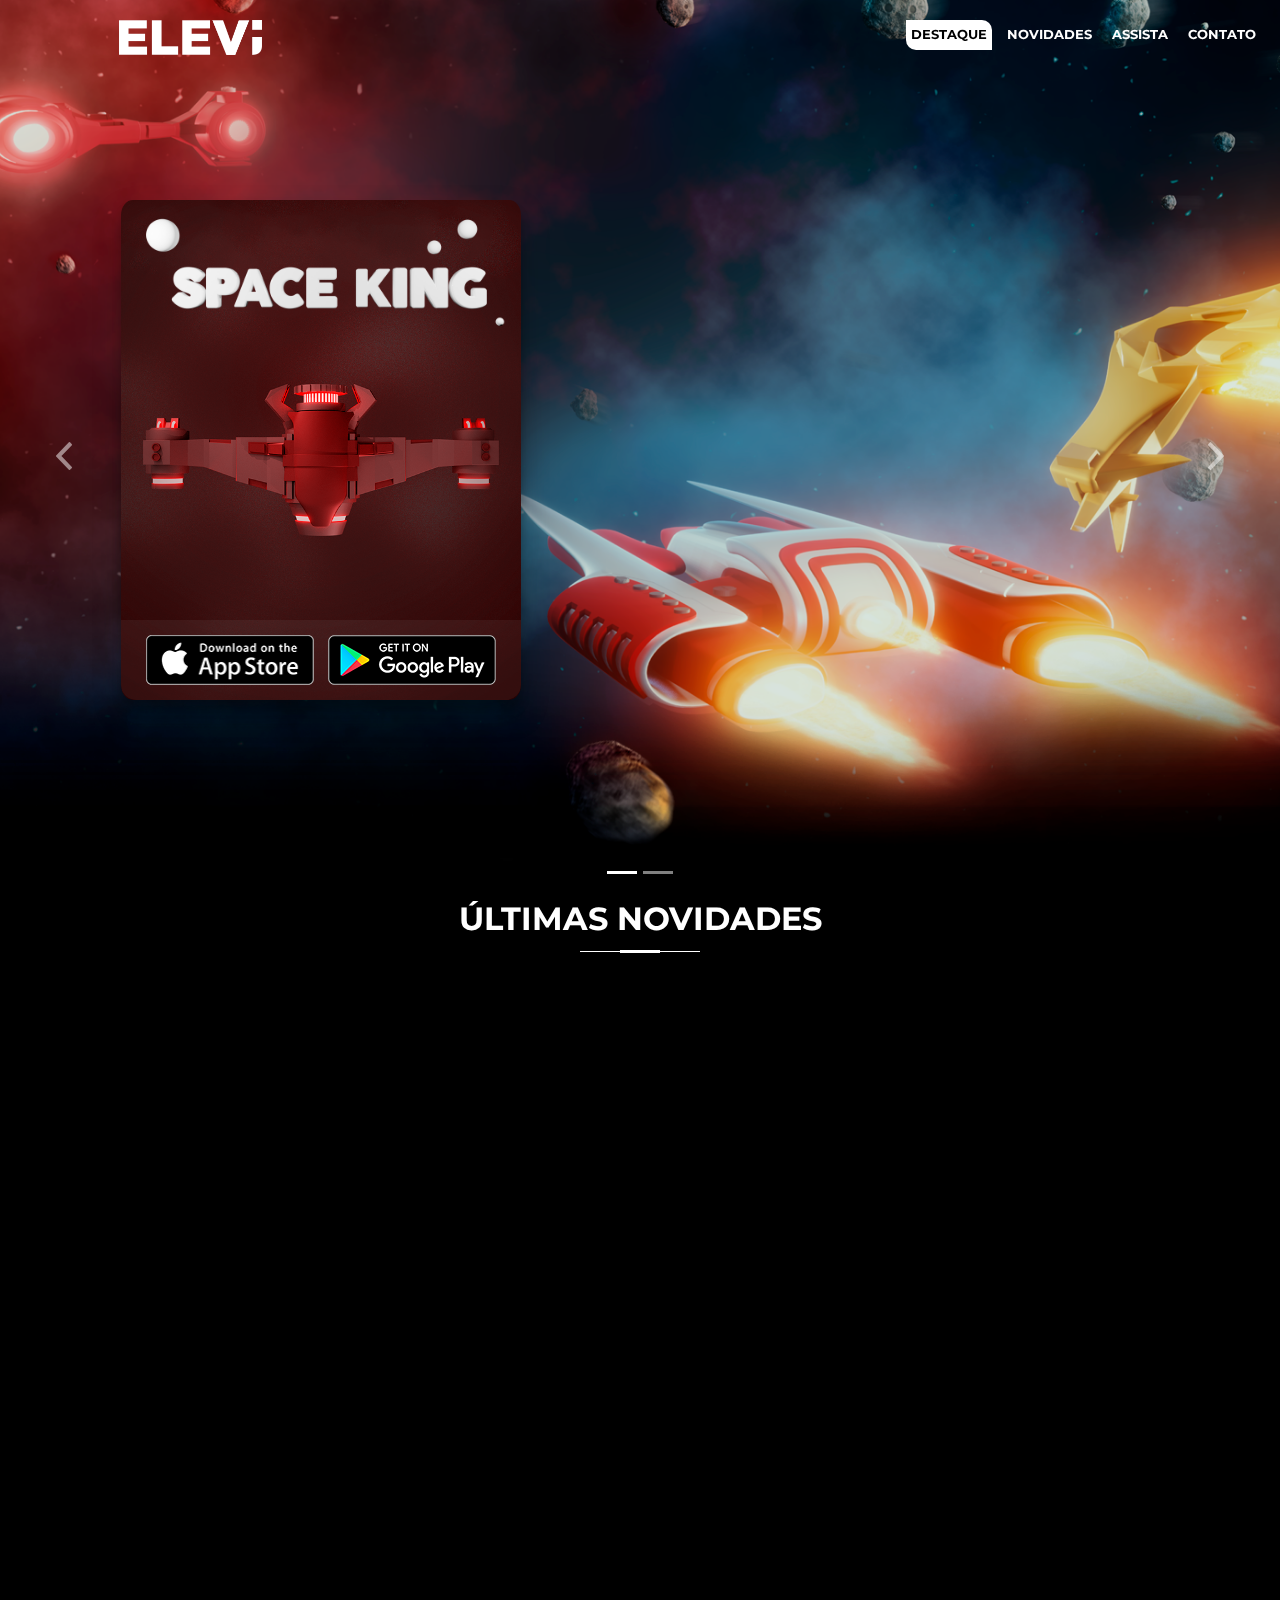
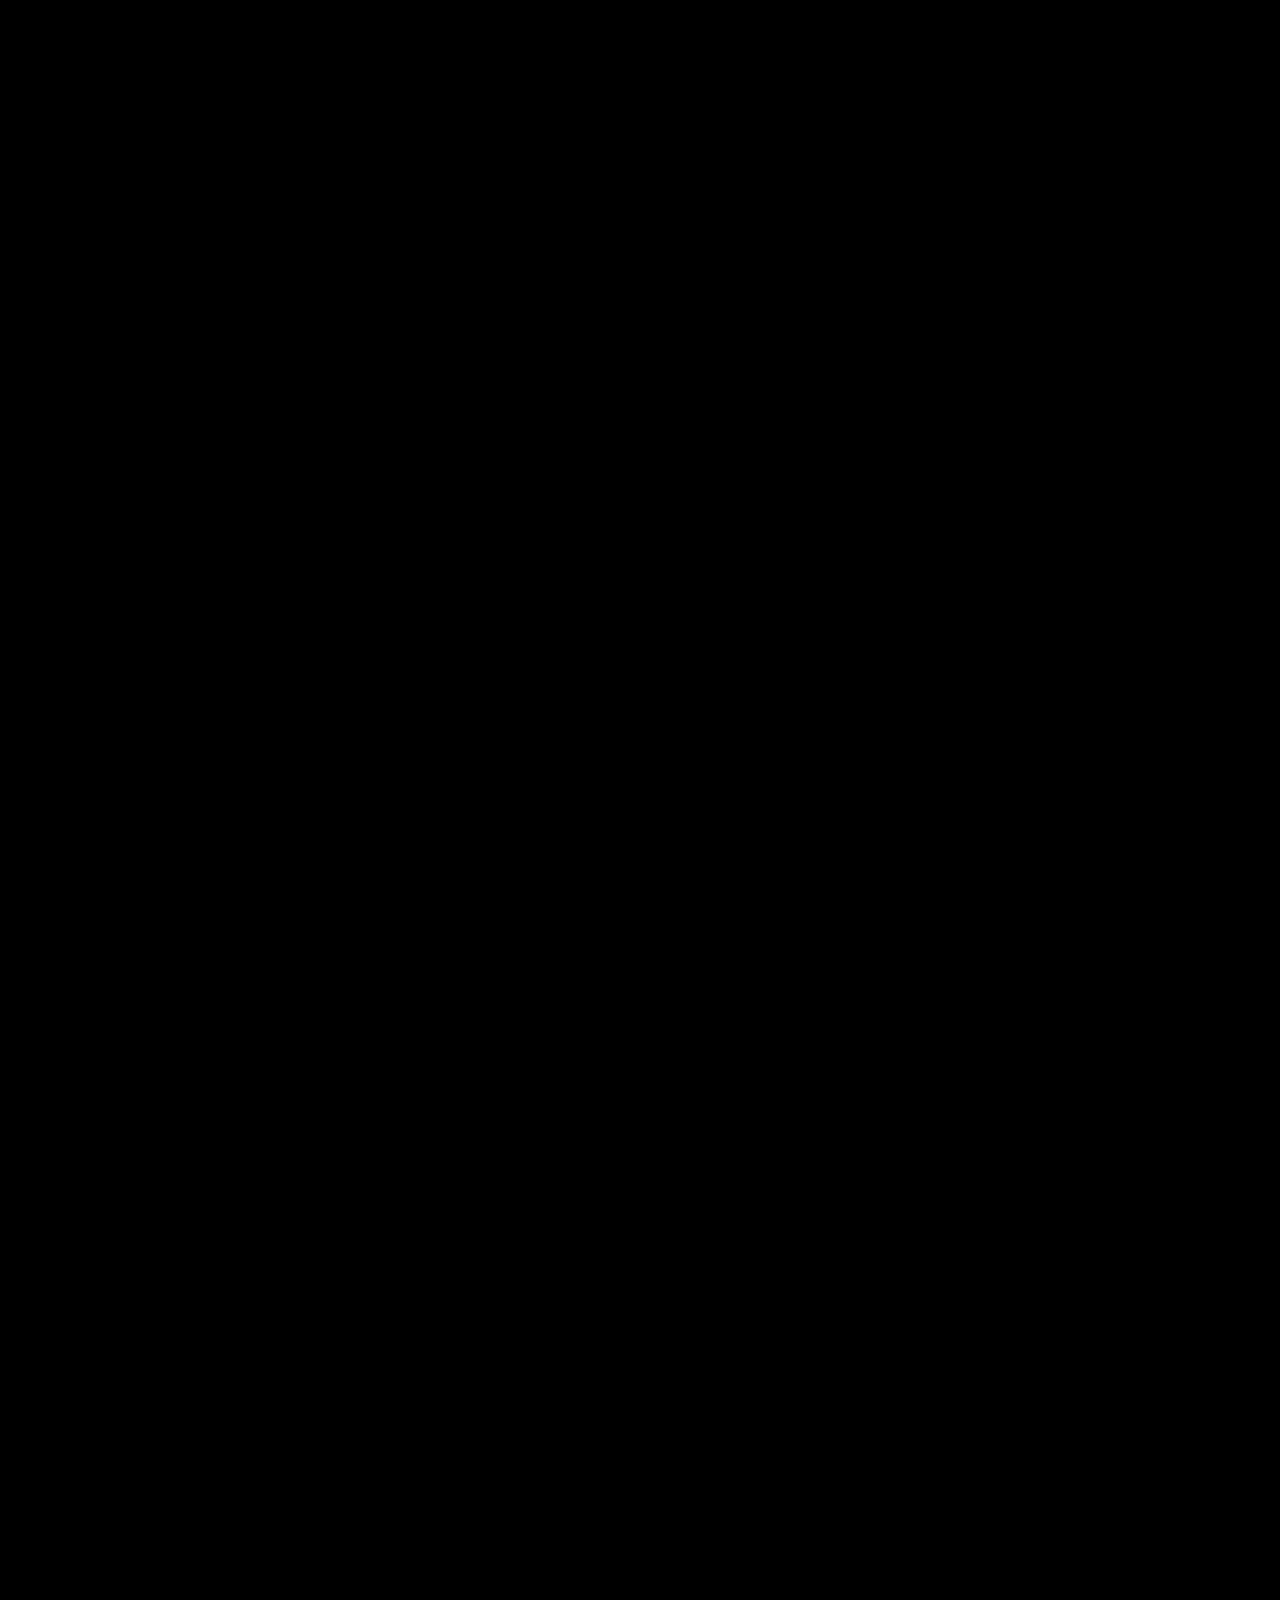
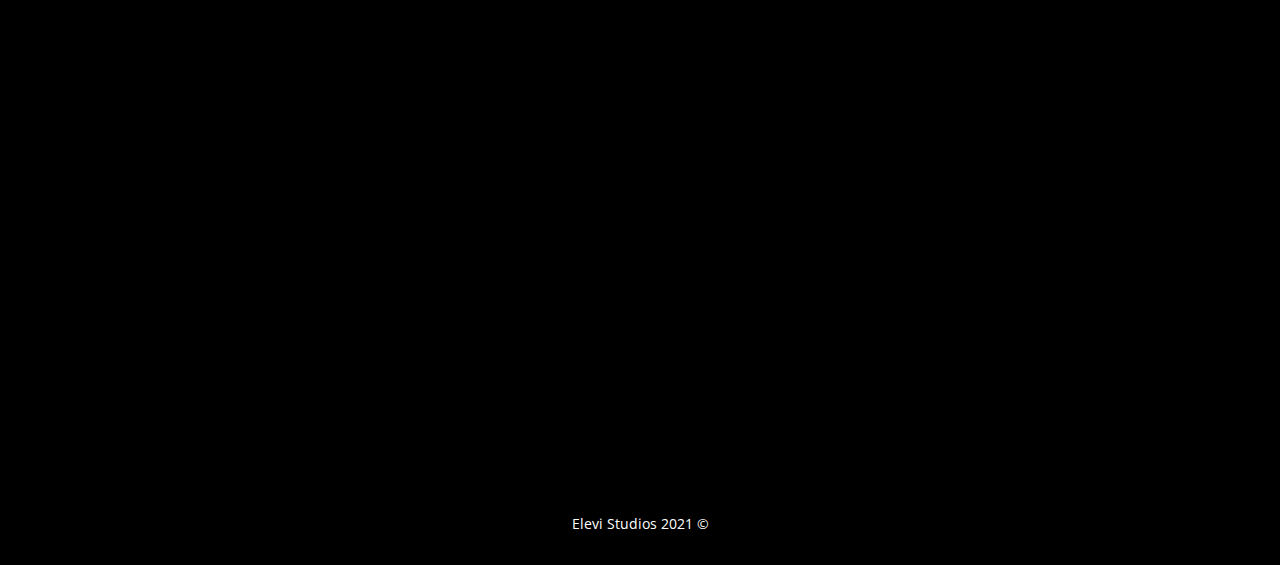
==== index.html @ b90239ef "Fomulario de contato" ====
<!DOCTYPE html>
<html lang="pt-br">

<head>
  <meta charset="utf-8">
  <title>Elevi Studios</title>
  <meta content="width=device-width, initial-scale=1.0" name="viewport">
  <meta content="" name="keywords">
  <meta property="og:url" content="http://www.elevistudios.com.br"/>
  <meta property="og:type" content="website"/>
  <meta property="og:title"content="Elevi Studios"/>
  <meta property="og:image" content="img/intro-carousel_games/1.png"/>
  <!-- Favicons -->
  <link href="img/favicon.png" rel="icon">
  <link href="img/apple-touch-icon.png" rel="apple-touch-icon">

  <!-- Google Fonts -->
  <link
    href="https://fonts.googleapis.com/css?family=Open+Sans:300,300i,400,400i,700,700i|Montserrat:300,400,500,700|Prompt:300,300i,400,400i,700,700i"
    rel="stylesheet">

  <!-- Bootstrap CSS File -->
  <!--link href="lib/bootstrap/css/bootstrap.min.css" rel="stylesheet">-->
  <link href="https://maxcdn.bootstrapcdn.com/bootstrap/4.1.0/css/bootstrap.min.css" rel="stylesheet" />

  <!-- Libraries CSS Files -->
  <link href="lib/animate/animate.min.css" rel="stylesheet">
  <link href="lib/ionicons/css/ionicons.min.css" rel="stylesheet">
  <link href="lib/owlcarousel/assets/owl.carousel.min.css" rel="stylesheet">
  <link href="lib/lightbox/css/lightbox.min.css" rel="stylesheet">
  <link rel="stylesheet" href="lib/venobox/venobox.css" type="text/css" media="screen" />
  <link rel="stylesheet" href="https://pro.fontawesome.com/releases/v5.10.0/css/all.css"
    integrity="sha384-AYmEC3Yw5cVb3ZcuHtOA93w35dYTsvhLPVnYs9eStHfGJvOvKxVfELGroGkvsg+p" crossorigin="anonymous" />
  <!-- Main Stylesheet File -->
  <link href="css/style.css" rel="stylesheet">
</head>

<body>

  <!--header-->
  <header id="header">
    <div class="container-fluid">
      <div id="logo" class="pull-left"> <a href="https://elevistudios.com"><img src="img/logo.png" alt=""
            title="" /></a> </div>
      <nav id="nav-menu-container">
        <ul class="nav-menu">
          <li id="li-destaque" class="menu-active"><a href="#intro">DESTAQUE</a></li>
          <li id="li-novidades"><a href="#novidades">NOVIDADES</a></li>
          <li id="li-assista"><a href="#videos">ASSISTA</a></li>
          <li id="li-contato"><a href="#contact">CONTATO&nbsp;</a></li>
        </ul>
      </nav>
    </div>
  </header>
  <!-- #header -->
  <!--Introdução-->
  <section id="intro">
    <div class="intro-container">
      <div id="introCarousel" class="carousel  slide carousel-fade" data-ride="carousel">
        <ol class="carousel-indicators">
        </ol>
        <div class="carousel-inner" role="listbox">
          <div class="carousel-item active">
            <div class="carousel-background"><img src="img/intro-carousel_games/1.png" alt=""></div>
            <div class="carousel-container">
              <div class="carousel-content">
                <div class="col-lg-2 col-md-5 wow bounceInLeft " data-wow-delay="0.3s">
                  <div class="carousel-card">
                    <img src="img/Logos/SpaceKing.png">
                    <div class="card-info">
                      <div class="card-info-content">
                        <h4 id="card-info-text"></h4>
                        <span>BAIXE AGORA</span>
                      </div>
                    </div>
                    <div class="download-buttons">
                      <a class="button" href="contagem.html" target="_blank"><img
                          src="img/Logos/appstore.png"></a>
                      <a class="button" href="contagem.html" target="_blank"><img
                          src="img/Logos/googleplay.png"></a>
                    </div>
                  </div>
                </div>
              </div>
            </div>
          </div>

          <div class="carousel-item">
            <div class="carousel-background"><img src="img/intro-carousel_games/2.png" alt=""></div>
            <div class="carousel-container">
              <div class="carousel-content">
                <div class="col-lg-2 col-md-5" data-wow-delay="0.3s">
                  <div class="carousel-card">
                    <img src="img/Logos/SpaceKing.png">
                    <div class="card-info">
                      <div class="card-info-content">
                        <h4 id="card-info-text">
                          
                        </h4>
                        <span>BAIXE AGORA</span>
                      </div>
                    </div>
                    <div class="download-buttons">
                      <a class="button" href="contagem.html" target="_blank"><img
                          src="img/Logos/appstore.png"></a>
                      <a class="button" href="/contagem.html" target="_blank"><img
                          src="img/Logos/googleplay.png"></a>
                    </div>
                  </div>
                </div>
              </div>
            </div>
          </div>
        </div>
      </div>
      <a class="carousel-control-prev" href="#introCarousel" role="button" data-slide="prev"> <span
          class="carousel-control-prev-icon ion-chevron-left" aria-hidden="true"></span> <span
          class="sr-only">Previous</span> </a> <a class="carousel-control-next" href="#introCarousel" role="button"
        data-slide="next"> <span class="carousel-control-next-icon ion-chevron-right" aria-hidden="true"></span> <span
          class="sr-only">Next</span> </a>
    </div>
    </div>
  </section>
  <main id="main">

    <!--novidades -->
    <section id="novidades">
      <header class="section-header">
        <h3 class="wow fadeInLeft" data-wow-delay="0.05s">Últimas Novidades</h3>
        <p class="wow fadeInLeft" data-wow-delay="0.06s">Fique por dentro de tudo que está acontecendo nas etapas de desenvolvimento de nossos jogos.&nbsp;<br>
        </p>
      </header>
      <div class="container col">
        <div class="row justify-content-around">

          <div class="col-md-4 wow fadeInRight" data-wow-delay="0.1s">
            <header id="date" class="date">01/02/2021</header>
            <div id= "novidades-card" class="novidades-card" onmouseenter="teste(this)">
              <div class="card-info">
                <div class="card-info-content">
                  <h4 id="novidades-card-info-text" >
                    
                  </h4>
                </div>
              </div>
            </div>
            
          </div>

          <div class="col-md-4 wow fadeInRight" data-wow-delay="0.3s">
            <header id="date" class="date">01/02/2021</header>
            <div id= "novidades-card" class="novidades-card">
              <div class="card-info">
                <div class="card-info-content">
                  <h4 id="novidades-card-info-text">

                  </h4>
                </div>
              </div>
            </div>
          </div>

          <div class="col-md-4 wow fadeInRight" data-wow-delay="0.5s">
            <header id="date" class="date">01/02/2021</header>
            <div id= "novidades-card" class="novidades-card">
              <div class="card-info">
                <div class="card-info-content">
                  <h4 id="novidades-card-info-text">

                  </h4>
                </div>
              </div>
            </div>
          </div>
        </div>
      </div>
    </section>

    <!--PLAYER VIDEO-->
    <section id="videos">
      <div class="videos-container wow fadeInUp" data-wow-delay="0.5s">
        <div class="videos-item">
          <div class="container-modal"><img src="img/thumb.jpg" alt="" class="">
            <div class="btn-modal">
              <a id="yt-video" href="" class="venobox_custom play-btn" data-vbtype="video"
                data-autoplay="true"></a>
            </div>
          </div>
        </div>
      </div>
    </section>

    <!-- #player video -->


    <!--==========================
      JOGOS
    ============================-->
    <section id="portfolio" class="section-bg">
      <div class="container">
        <header class="section-header">
          <h3 class="section-title">JOGOS</h3>
        </header>
        <div class="row">
          <div class="col-lg-12">
            <ul id="portfolio-flters">
              <li data-filter="*" class="filter-active">Todos&nbsp;</li>
              <li data-filter=".filter-pc">PC</li>
              <li data-filter=".filter-mobile">Mobile&nbsp;</li>
            </ul>
          </div>
        </div>


        <div id="design" class="row portfolio-container">
          <div class="col-lg-4 col-md-6 portfolio-item filter-pc wow fadeInUp">
            <div class="portfolio-wrap">
              <figure> <img src="img/portfolio/Design-3d/3.png" class="img-fluid" alt=""> <a
                  href="img/portfolio/Design-3d/3.png" data-lightbox="portfolio" data-title="" class="link-preview"
                  title=""><i class="ion ion-eye"></i></a> <a href="#" class="link-details" title="Baixar"><i
                    class="ion ion-android-open"></i></a> </figure>
              <div class="portfolio-info">
                <h4><a href="#">JOGO 1&nbsp;</a></h4>
                <p>STEAM / EPIC STORE&nbsp;</p>
              </div>
            </div>
          </div>
          <div class="col-lg-4 col-md-6 portfolio-item filter-pc wow fadeInUp" data-wow-delay="0.2s">
            <div class="portfolio-wrap">
              <figure> <img src="img/portfolio/Design-3d/3.png" class="img-fluid" alt=""> <a
                  href="img/portfolio/Design-3d/3.png" class="link-preview" data-lightbox="portfolio" data-title=""
                  title=""><i class="ion ion-eye"></i></a> <a href="#" class="link-details" title="Baixar "><i
                    class="ion ion-android-open"></i></a> </figure>
              <div class="portfolio-info">
                <h4><a href="#">JOGO 2&nbsp;</a></h4>
                <p>STEAM / EPIC STORE</p>
              </div>
            </div>
          </div>
          <div class="col-lg-4 col-md-6 portfolio-item filter-pc wow fadeInUp" data-wow-delay="0.2s">
            <div class="portfolio-wrap">
              <figure> <img src="img/portfolio/Design-3d/3.png" class="img-fluid" alt=""> <a
                  href="img/portfolio/Design-3d/3.png" class="link-preview" data-lightbox="portfolio" data-title=""
                  title=""><i class="ion ion-eye"></i></a> <a href="#" class="link-details" title="Baixar "><i
                    class="ion ion-android-open"></i></a> </figure>
              <div class="portfolio-info">
                <h4><a href="#">JOGO 3</a></h4>
                <p>STEAM / EPIC STORE</p>
              </div>
            </div>
          </div>


          <div class="col-lg-4 col-md-6 portfolio-item filter-mobile wow fadeInUp">
            <div class="portfolio-wrap">
              <figure> <img src="img/portfolio/Design-3d/3.png" class="img-fluid" alt=""> <a
                  href="img/portfolio/Design-3d/3.png" class="link-preview" data-lightbox="portfolio" data-title=""
                  title=""><i class="ion ion-eye"></i></a> <a href="#" class="link-details" title="Baixar "><i
                    class="ion ion-android-open"></i></a> </figure>
              <div class="portfolio-info">
                <h4><a href="#">JOGO 1</a></h4>
                <p>ANDROID / IOS</p>
              </div>
            </div>
          </div>
          <div class="col-lg-4 col-md-6 portfolio-item filter-mobile wow fadeInUp">
            <div class="portfolio-wrap">
              <figure> <img src="img/portfolio/Design-3d/3.png" class="img-fluid" alt=""> <a
                  href="img/portfolio/Design-3d/3.png" class="link-preview" data-lightbox="portfolio" data-title=""
                  title=""><i class="ion ion-eye"></i></a> <a href="#" class="link-details" title="Baixar"><i
                    class="ion ion-android-open"></i></a> </figure>
              <div class="portfolio-info">
                <h4><a href="#">JOGO 2</a></h4>
                <p>ANDROID / IOS</p>
              </div>
            </div>
          </div>
          <div class="col-lg-4 col-md-6 portfolio-item filter-mobile wow fadeInUp" data-wow-delay="0.1s">
            <div class="portfolio-wrap">
              <figure> <img src="img/portfolio/Design-3d/3.png" class="img-fluid" alt=""> <a
                  href="img/portfolio/Design-3d/3.png" class="link-preview" data-lightbox="portfolio" data-title=""
                  title=""><i class="ion ion-eye"></i></a> <a href="#" class="link-details" title="Baixar"><i
                    class="ion ion-android-open"></i></a> </figure>
              <div class="portfolio-info">
                <h4><a href="#">JOGO 3</a></h4>
                <p>ANDROID / IOS</p>
              </div>
            </div>
          </div>

        </div>
      </div>
    </section>
    <!-- #JOGOS -->

    <!--==========================
      Clients Section
    ============================-->
    <section id="clients" class="wow fadeInUp">
      <div class="container">
        <header class="section-header">
          <h3>NOSSOS CLIENTES</h3>
        </header>
        <div class="owl-carousel clients-carousel"> <img src="img/clients/client-1.png" alt=""> <img
            src="img/clients/client-2.png" alt=""> <img src="img/clients/client-3.png" alt=""> <img
            src="img/clients/client-4.png" alt=""> <img src="img/clients/client-5.png" alt=""> <img
            src="img/clients/client-6.png" alt=""> <img src="img/clients/client-7.png" alt=""> <img
            src="img/clients/client-8.png" alt=""> </div>
      </div>
    </section>

    <!--==========================
      FUNDADORES
    ============================-->
    <section id="fundadores">
      <div class="container">
        <div class="section-header wow fadeInUp">
          <h3>FUNDADORES</h3>
          <p>&nbsp; </p>
        </div>
        <div class="row">
          <div class="col-lg-3 col-md-6">&nbsp;</div>
          <!--COLUNA VAZIA -->

          <div class="col-lg-3 col-md-6 wow fadeInUp">
            <div class="member"> <img src="img/matheus_eleodoro.jpeg" class="img-fluid" alt="">
              <div class="member-info">
                <div class="member-info-content">
                  <h4>Matheus Eleodoro</h4>
                  <span>Geek Boss - Developer</span>
                  <div class="social">
                    <a href="https://www.instagram.com/matheuseleodoro" target="_blank"><i
                        class="fab fa-instagram"></i></i></a>
                    <a href="https://www.linkedin.com/in/matheus-eleodoro-51b294188/" target="_blank"><i
                        class="fab fa-linkedin"></i></i></a>
                    <a href="https://www.twitter.com/mateuseleodoro" target="_blank"><i
                        class="fab fa-twitter"></i></i></a>
                  </div>
                </div>
              </div>
            </div>
          </div>

          <div class="col-lg-3 col-md-6 wow fadeInUp" data-wow-delay="0.1s">
            <div class="member"> <img src="img/vinicius_gomes.jpeg" class="img-fluid" alt="">
              <div class="member-info">
                <div class="member-info-content">
                  <h4>Vinicius Oliveira</h4>
                  <span>Geek Boss - Designer</span>
                  <div class="social">
                    <a href="https://www.instagram.com/vinicius.cgi" target="_blank"><i
                        class="fab fa-instagram"></i></i></a>
                    <a href="https://www.linkedin.com/in/vinicius-oliveira-6366491bb" target="_blank"><i
                        class="fab fa-linkedin"></i></i></a>
                    <a href="https://www.behance.net/viniciuscgi" target="_blank"><i
                        class="fab fa-behance-square"></i></i></i></a>
                  </div>
                </div>
              </div>
            </div>
          </div>
          <div class="col-lg-3 col-md-6">&nbsp;</div>
          <!-- Coluna vazia -->

          <!-- ACRESCENTAR MEMBROS DO TIME NESSE LOCAL-->

        </div>
      </div>
    </section>


    <!--==========================
      Contact Section
    ============================-->
    <section id="contact" class="section-bg wow fadeInUp">
      <div class="container">
        <div class="section-header">
          <h3>Entre em contato com nossos nerds</h3>
          <p>Deixe sua mensagem em algum dos nossos canais de comunicação ou envie diretamente um e-mail &nbsp; &nbsp;
          </p>
        </div>
        <div class="row contact-info">
          <div class="col-md-4">
            <div class="social-media" onclick="window.open('https://www.instagram.com/elevistudios','_blank')"> <i
                class="fab fa-instagram instagram" aria-hidden="true"></i></i>
              <h3>Instagram</h3>
              <p>@EleviStudios</p>
            </div>
          </div>
          <div class="col-md-4">
            <div class="social-media" onclick="window.open('https://twitter.com/EleviStudios','_blank')"> <i
                class="fa ion-social-twitter twitter"></i>
              <h3>TWITTER</h3>
              <p>@EleviStudios</p>
            </div>

          </div>
          <div class="col-md-4">
            <div class="social-media" onclick="window.open('mailto:elevi@elevistudios.com')"> 
              <i class="far fa-envelope mail"></i>
              <i class="fas fa-envelope-open-text mail-open"></i>
              <h3>Email</h3>
              <p><a href="mailto:elevi@elevistudios.com">elevi@elevistudios.com&nbsp;</a></p>
            </div>
          </div>
        </div>
        <div class="form">
          <form action="formulario_contato.php" method="post" role="form" class="php-email-form">
            <div class="form-row">
              <div class="form-group col-md-6">
                <input type="text" name="nome" class="form-control" id="name" placeholder="Nome *" data-rule="minlen:4"
                  data-msg=" O nome deve ter pelo menos 4 caracteres" />
                <div class="validate"></div>
              </div>
              <div class="form-group col-md-6">
                <input type="email" class="form-control" name="email" id="email" placeholder="E-mail *"
                  data-rule="email" data-msg="Por favor digite um e-mail valido" />
                <div class="validate"></div>
              </div>
            </div>
            <div class="form-group">
              <input type="text" class="form-control" name="assunto" id="subject" placeholder="Assunto"
                data-rule="minlen:4" data-msg="Insira pelo menos 8 caracteres no assunto" />
              <div class="validate"></div>
            </div>
            <div class="form-group">
              <textarea class="form-control" name="menssagem" rows="5" data-rule="required"
                data-msg="Por favor escreva uma mensagem para nós "
                placeholder="Escreva sua mensagem para nós"></textarea>
              <div class="validate"></div>
            </div>
            <div class="mb-3">
              <div class="loading">Loading</div>
              <div class="error-message"></div>
              <div class="sent-message">Sua mensagem foi enviada. obrigado you!</div>
            </div>
            <div class="text-center">
              <button type="submit">Enviar</button>
            </div>
          </form>
        </div>
      </div>
    </section>
    <!-- #contact -->

  </main>

  <!--==========================
    Footer
  ============================-->
  <footer id="footer">
    <div class="copyright"> Elevi Studios 2021 &copy;
      <div class="social-links col-xl-12"> <a href="https://www.facebook.com/elevistudios" target="_blank"
          class="facebook"><i class="fa fa-facebook"></i></a> <a href="https://twitter.com/EleviStudios" target="_blank"
          class="twitter"><i class="fa fa-twitter"></i></a> <a href="https://www.instagram.com/elevidesign"
          target="_blank" class="instagram"><i class="fa fa-instagram"></i></a> </div>
    </div>
  </footer>
  <!-- #footer -->

  <a href="#" class="back-to-top"><i class="fa fa-chevron-up"></i></a>
  <div id="preloader"></div>

  <!-- JavaScript Libraries -->
  <script src="lib/jquery/jquery.min.js"></script>
  <script src="lib/jquery/jquery-migrate.min.js"></script>
  <script src="lib/bootstrap/js/bootstrap.bundle.min.js"></script>
  <script src="lib/easing/easing.min.js"></script>
  <script src="lib/superfish/hoverIntent.js"></script>
  <script src="lib/superfish/superfish.min.js"></script>
  <script src="lib/wow/wow.min.js"></script>
  <script src="lib/waypoints/waypoints.min.js"></script>
  <script src="lib/counterup/counterup.min.js"></script>
  <script src="lib/owlcarousel/owl.carousel.min.js"></script>
  <script src="lib/isotope/isotope.pkgd.min.js"></script>
  <script src="lib/lightbox/js/lightbox.min.js"></script>
  <script src="lib/touchSwipe/jquery.touchSwipe.min.js"></script>
  <script type="text/javascript" src="lib/venobox/venobox.min.js"></script>
  <!-- Contact Form JavaScript File -->
  <script src="contactform/send.js"></script>
  <script type="text/javascript" src="js/main.js"></script>
  <script src="lib/php-email-form/validate.js"></script>
</body>

</html>
---- lib/venobox/venobox.css ----
/* ------ venobox.css --------*/
.vbox-overlay *, .vbox-overlay *:before, .vbox-overlay *:after{
    -webkit-backface-visibility: hidden;
    -webkit-box-sizing:border-box;
    -moz-box-sizing:border-box;
    box-sizing:border-box;
}
.vbox-overlay * { 
    -webkit-backface-visibility: visible;
    backface-visibility: visible;
}
.vbox-overlay{
    display: -webkit-flex;
    display: flex;
    -webkit-flex-direction: column;
    flex-direction: column;
    -webkit-justify-content: center;
    justify-content: center;
    -webkit-align-items: center;
    align-items: center;
    position: fixed;
    left: 0;
    top: 0;
    bottom: 0;
    right: 0;
    z-index: 999999;
}

/* ----- navigation ----- */
.vbox-title{
    width: 100%;
    height: 40px;
    float: left;
    text-align: center;
    line-height: 28px;
    font-size: 12px;
    padding: 6px 50px;
    overflow: hidden;
    position: fixed;
    display: none;
    left: 0;
    z-index: 89;
}
.vbox-close{
    cursor: pointer;
    position: fixed;
    top: -1px;
    right: 0;
    width: 50px;
    height: 40px;
    padding: 6px;
    display: block;
    background-position:10px center;
    overflow: hidden;
    font-size: 24px;
    line-height: 1;
    text-align: center;
    z-index: 99;
}
.vbox-left{
    cursor: pointer;
    position: fixed;
    left: 0;
    height: 40px;
    overflow: hidden;
    line-height: 28px;
    font-size: 12px;
    z-index: 99;
    display: flex;
    align-items:center;
}
.vbox-num{
    display: inline-block;
    margin: 6px 0 6px 15px;
}
/* ----- Social share ----- */
.vbox-share{
    line-height: 28px;
    font-size: 12px;
    overflow: hidden;
    position: fixed;
    left: 0;
    z-index: 98;
    display: flex;
    align-items:center;
    justify-content: center;
    width: 100%;
    text-align: center;
}
.vbox-share svg{
    max-height: 28px;
    width: 28px;
    z-index: 10;
    margin-left: 12px;
    margin-top: 6px;
    margin-bottom: 6px;
    vertical-align: middle;
}


/* ----- navigation ARROWS ----- */
.vbox-next, .vbox-prev{
    position: fixed;
    top: 50%;
    margin-top: -15px;
    overflow: hidden;
    cursor: pointer;
    display: block;
    width: 45px;
    height: 45px;
    z-index: 99;
}
.vbox-next span, .vbox-prev span{
    position: relative;
    width: 20px;
    height: 20px;
    border: 2px solid transparent;
    border-top-color: #B6B6B6;
    border-right-color: #B6B6B6;
    text-indent: -100px;
    position: absolute;
    top: 8px;
    display: block;
}
.vbox-prev{
    left: 15px;
}
.vbox-next{
    right: 15px;
}
.vbox-prev span{
    left: 10px;
    -ms-transform: rotate(-135deg);
    -webkit-transform: rotate(-135deg);
    transform: rotate(-135deg);
}
.vbox-next span{
    -ms-transform: rotate(45deg);
    -webkit-transform: rotate(45deg);
    transform: rotate(45deg);
    right: 10px;
}
/* ------- inline window ------ */
.vbox-inline{
    width: 420px;
    height: 315px;
    height: 70vh;
    padding: 10px;
    background: #fff;
    margin: 0 auto;
    overflow: auto;
    text-align: left;
}
/* ------- Video & iFrames window ------ */
.venoframe{
    max-width: 100%;
    width: 100%;
    border: none;
    width: 100%;
    height: 260px;
    height: 70vh;
}
.venoframe.vbvid{
    height: 260px;
}
@media (min-width: 768px) {
    .venoframe, .vbox-inline{
        width: 90%;
        height: 360px;
        height: 70vh;
    }
    .venoframe.vbvid{
        width: 640px;
        height: 360px;
    }
}
@media (min-width: 992px) {
    .venoframe, .vbox-inline{
        max-width: 1200px;
        width: 80%;
        height: 540px;
        height: 70vh;
    }
    .venoframe.vbvid{
        width: 960px;
        height: 540px;
    }
}
/* 
Please do NOT edit this part! 
or at least read this note: http://i.imgur.com/7C0ws9e.gif
*/
.vbox-open{
    overflow: hidden;
}
.vbox-container{
    position: absolute;
    left: 0;
    right: 0;
    top: 0;
    bottom: 0;
    overflow-x: hidden;
    overflow-y: scroll;
    overflow-scrolling: touch;
    -webkit-overflow-scrolling: touch;
    z-index: 20;
    max-height: 100%;

}

.vbox-content{
    text-align: center;
    float: left;
    width: 100%;
    position: relative;
    overflow: hidden;
    padding: 20px 4%;
}
.vbox-container img{
    max-width: 100%;
    height: auto;
}
.vbox-figlio{
    box-shadow: 0 0 12px rgba(0,0,0,0.19), 0 6px 6px rgba(0,0,0,0.23);
    max-width: 100%;
    text-align: initial;
}
img.vbox-figlio{
    -webkit-user-select: none;
-khtml-user-select: none;
-moz-user-select: none;
-o-user-select: none;
user-select: none;
}
.vbox-content.swipe-left{
    margin-left: -200px !important;
}
.vbox-content.swipe-right{
    margin-left: 200px !important;
}
.vbox-animated{
    webkit-transition: margin 300ms ease-out;
    transition: margin 300ms ease-out;
}

/* ---------- preloader ----------
 * SPINKIT 
 * http://tobiasahlin.com/spinkit/
-------------------------------- */
.sk-double-bounce,.sk-rotating-plane{width:40px;height:40px;margin:40px auto}.sk-rotating-plane{background-color:#333;-webkit-animation:sk-rotatePlane 1.2s infinite ease-in-out;animation:sk-rotatePlane 1.2s infinite ease-in-out}@-webkit-keyframes sk-rotatePlane{0%{-webkit-transform:perspective(120px) rotateX(0) rotateY(0);transform:perspective(120px) rotateX(0) rotateY(0)}50%{-webkit-transform:perspective(120px) rotateX(-180.1deg) rotateY(0);transform:perspective(120px) rotateX(-180.1deg) rotateY(0)}100%{-webkit-transform:perspective(120px) rotateX(-180deg) rotateY(-179.9deg);transform:perspective(120px) rotateX(-180deg) rotateY(-179.9deg)}}@keyframes sk-rotatePlane{0%{-webkit-transform:perspective(120px) rotateX(0) rotateY(0);transform:perspective(120px) rotateX(0) rotateY(0)}50%{-webkit-transform:perspective(120px) rotateX(-180.1deg) rotateY(0);transform:perspective(120px) rotateX(-180.1deg) rotateY(0)}100%{-webkit-transform:perspective(120px) rotateX(-180deg) rotateY(-179.9deg);transform:perspective(120px) rotateX(-180deg) rotateY(-179.9deg)}}.sk-double-bounce{position:relative}.sk-double-bounce .sk-child{width:100%;height:100%;border-radius:50%;background-color:#333;opacity:.6;position:absolute;top:0;left:0;-webkit-animation:sk-doubleBounce 2s infinite ease-in-out;animation:sk-doubleBounce 2s infinite ease-in-out}.sk-chasing-dots .sk-child,.sk-spinner-pulse,.sk-three-bounce .sk-child{background-color:#333;border-radius:100%}.sk-double-bounce .sk-double-bounce2{-webkit-animation-delay:-1s;animation-delay:-1s}@-webkit-keyframes sk-doubleBounce{0%,100%{-webkit-transform:scale(0);transform:scale(0)}50%{-webkit-transform:scale(1);transform:scale(1)}}@keyframes sk-doubleBounce{0%,100%{-webkit-transform:scale(0);transform:scale(0)}50%{-webkit-transform:scale(1);transform:scale(1)}}.sk-wave{margin:40px auto;width:50px;height:40px;text-align:center;font-size:10px}.sk-wave .sk-rect{background-color:#333;height:100%;width:6px;display:inline-block;-webkit-animation:sk-waveStretchDelay 1.2s infinite ease-in-out;animation:sk-waveStretchDelay 1.2s infinite ease-in-out}.sk-wave .sk-rect1{-webkit-animation-delay:-1.2s;animation-delay:-1.2s}.sk-wave .sk-rect2{-webkit-animation-delay:-1.1s;animation-delay:-1.1s}.sk-wave .sk-rect3{-webkit-animation-delay:-1s;animation-delay:-1s}.sk-wave .sk-rect4{-webkit-animation-delay:-.9s;animation-delay:-.9s}.sk-wave .sk-rect5{-webkit-animation-delay:-.8s;animation-delay:-.8s}@-webkit-keyframes sk-waveStretchDelay{0%,100%,40%{-webkit-transform:scaleY(.4);transform:scaleY(.4)}20%{-webkit-transform:scaleY(1);transform:scaleY(1)}}@keyframes sk-waveStretchDelay{0%,100%,40%{-webkit-transform:scaleY(.4);transform:scaleY(.4)}20%{-webkit-transform:scaleY(1);transform:scaleY(1)}}.sk-wandering-cubes{margin:40px auto;width:40px;height:40px;position:relative}.sk-wandering-cubes .sk-cube{background-color:#333;width:10px;height:10px;position:absolute;top:0;left:0;-webkit-animation:sk-wanderingCube 1.8s ease-in-out -1.8s infinite both;animation:sk-wanderingCube 1.8s ease-in-out -1.8s infinite both}.sk-chasing-dots,.sk-spinner-pulse{width:40px;height:40px;margin:40px auto}.sk-wandering-cubes .sk-cube2{-webkit-animation-delay:-.9s;animation-delay:-.9s}@-webkit-keyframes sk-wanderingCube{0%{-webkit-transform:rotate(0);transform:rotate(0)}25%{-webkit-transform:translateX(30px) rotate(-90deg) scale(.5);transform:translateX(30px) rotate(-90deg) scale(.5)}50%{-webkit-transform:translateX(30px) translateY(30px) rotate(-179deg);transform:translateX(30px) translateY(30px) rotate(-179deg)}50.1%{-webkit-transform:translateX(30px) translateY(30px) rotate(-180deg);transform:translateX(30px) translateY(30px) rotate(-180deg)}75%{-webkit-transform:translateX(0) translateY(30px) rotate(-270deg) scale(.5);transform:translateX(0) translateY(30px) rotate(-270deg) scale(.5)}100%{-webkit-transform:rotate(-360deg);transform:rotate(-360deg)}}@keyframes sk-wanderingCube{0%{-webkit-transform:rotate(0);transform:rotate(0)}25%{-webkit-transform:translateX(30px) rotate(-90deg) scale(.5);transform:translateX(30px) rotate(-90deg) scale(.5)}50%{-webkit-transform:translateX(30px) translateY(30px) rotate(-179deg);transform:translateX(30px) translateY(30px) rotate(-179deg)}50.1%{-webkit-transform:translateX(30px) translateY(30px) rotate(-180deg);transform:translateX(30px) translateY(30px) rotate(-180deg)}75%{-webkit-transform:translateX(0) translateY(30px) rotate(-270deg) scale(.5);transform:translateX(0) translateY(30px) rotate(-270deg) scale(.5)}100%{-webkit-transform:rotate(-360deg);transform:rotate(-360deg)}}.sk-spinner-pulse{-webkit-animation:sk-pulseScaleOut 1s infinite ease-in-out;animation:sk-pulseScaleOut 1s infinite ease-in-out}@-webkit-keyframes sk-pulseScaleOut{0%{-webkit-transform:scale(0);transform:scale(0)}100%{-webkit-transform:scale(1);transform:scale(1);opacity:0}}@keyframes sk-pulseScaleOut{0%{-webkit-transform:scale(0);transform:scale(0)}100%{-webkit-transform:scale(1);transform:scale(1);opacity:0}}.sk-chasing-dots{position:relative;text-align:center;-webkit-animation:sk-chasingDotsRotate 2s infinite linear;animation:sk-chasingDotsRotate 2s infinite linear}.sk-chasing-dots .sk-child{width:60%;height:60%;display:inline-block;position:absolute;top:0;-webkit-animation:sk-chasingDotsBounce 2s infinite ease-in-out;animation:sk-chasingDotsBounce 2s infinite ease-in-out}.sk-chasing-dots .sk-dot2{top:auto;bottom:0;-webkit-animation-delay:-1s;animation-delay:-1s}@-webkit-keyframes sk-chasingDotsRotate{100%{-webkit-transform:rotate(360deg);transform:rotate(360deg)}}@keyframes sk-chasingDotsRotate{100%{-webkit-transform:rotate(360deg);transform:rotate(360deg)}}@-webkit-keyframes sk-chasingDotsBounce{0%,100%{-webkit-transform:scale(0);transform:scale(0)}50%{-webkit-transform:scale(1);transform:scale(1)}}@keyframes sk-chasingDotsBounce{0%,100%{-webkit-transform:scale(0);transform:scale(0)}50%{-webkit-transform:scale(1);transform:scale(1)}}.sk-three-bounce{margin:40px auto;width:80px;text-align:center}.sk-three-bounce .sk-child{width:20px;height:20px;display:inline-block;-webkit-animation:sk-three-bounce 1.4s ease-in-out 0s infinite both;animation:sk-three-bounce 1.4s ease-in-out 0s infinite both}.sk-circle .sk-child:before,.sk-fading-circle .sk-circle:before{display:block;border-radius:100%;content:'';background-color:#333}.sk-three-bounce .sk-bounce1{-webkit-animation-delay:-.32s;animation-delay:-.32s}.sk-three-bounce .sk-bounce2{-webkit-animation-delay:-.16s;animation-delay:-.16s}@-webkit-keyframes sk-three-bounce{0%,100%,80%{-webkit-transform:scale(0);transform:scale(0)}40%{-webkit-transform:scale(1);transform:scale(1)}}@keyframes sk-three-bounce{0%,100%,80%{-webkit-transform:scale(0);transform:scale(0)}40%{-webkit-transform:scale(1);transform:scale(1)}}.sk-circle{margin:40px auto;width:40px;height:40px;position:relative}.sk-circle .sk-child{width:100%;height:100%;position:absolute;left:0;top:0}.sk-circle .sk-child:before{margin:0 auto;width:15%;height:15%;-webkit-animation:sk-circleBounceDelay 1.2s infinite ease-in-out both;animation:sk-circleBounceDelay 1.2s infinite ease-in-out both}.sk-circle .sk-circle2{-webkit-transform:rotate(30deg);-ms-transform:rotate(30deg);transform:rotate(30deg)}.sk-circle .sk-circle3{-webkit-transform:rotate(60deg);-ms-transform:rotate(60deg);transform:rotate(60deg)}.sk-circle .sk-circle4{-webkit-transform:rotate(90deg);-ms-transform:rotate(90deg);transform:rotate(90deg)}.sk-circle .sk-circle5{-webkit-transform:rotate(120deg);-ms-transform:rotate(120deg);transform:rotate(120deg)}.sk-circle .sk-circle6{-webkit-transform:rotate(150deg);-ms-transform:rotate(150deg);transform:rotate(150deg)}.sk-circle .sk-circle7{-webkit-transform:rotate(180deg);-ms-transform:rotate(180deg);transform:rotate(180deg)}.sk-circle .sk-circle8{-webkit-transform:rotate(210deg);-ms-transform:rotate(210deg);transform:rotate(210deg)}.sk-circle .sk-circle9{-webkit-transform:rotate(240deg);-ms-transform:rotate(240deg);transform:rotate(240deg)}.sk-circle .sk-circle10{-webkit-transform:rotate(270deg);-ms-transform:rotate(270deg);transform:rotate(270deg)}.sk-circle .sk-circle11{-webkit-transform:rotate(300deg);-ms-transform:rotate(300deg);transform:rotate(300deg)}.sk-circle .sk-circle12{-webkit-transform:rotate(330deg);-ms-transform:rotate(330deg);transform:rotate(330deg)}.sk-circle .sk-circle2:before{-webkit-animation-delay:-1.1s;animation-delay:-1.1s}.sk-circle .sk-circle3:before{-webkit-animation-delay:-1s;animation-delay:-1s}.sk-circle .sk-circle4:before{-webkit-animation-delay:-.9s;animation-delay:-.9s}.sk-circle .sk-circle5:before{-webkit-animation-delay:-.8s;animation-delay:-.8s}.sk-circle .sk-circle6:before{-webkit-animation-delay:-.7s;animation-delay:-.7s}.sk-circle .sk-circle7:before{-webkit-animation-delay:-.6s;animation-delay:-.6s}.sk-circle .sk-circle8:before{-webkit-animation-delay:-.5s;animation-delay:-.5s}.sk-circle .sk-circle9:before{-webkit-animation-delay:-.4s;animation-delay:-.4s}.sk-circle .sk-circle10:before{-webkit-animation-delay:-.3s;animation-delay:-.3s}.sk-circle .sk-circle11:before{-webkit-animation-delay:-.2s;animation-delay:-.2s}.sk-circle .sk-circle12:before{-webkit-animation-delay:-.1s;animation-delay:-.1s}@-webkit-keyframes sk-circleBounceDelay{0%,100%,80%{-webkit-transform:scale(0);transform:scale(0)}40%{-webkit-transform:scale(1);transform:scale(1)}}@keyframes sk-circleBounceDelay{0%,100%,80%{-webkit-transform:scale(0);transform:scale(0)}40%{-webkit-transform:scale(1);transform:scale(1)}}.sk-cube-grid{width:40px;height:40px;margin:40px auto}.sk-cube-grid .sk-cube{width:33.33%;height:33.33%;background-color:#333;float:left;-webkit-animation:sk-cubeGridScaleDelay 1.3s infinite ease-in-out;animation:sk-cubeGridScaleDelay 1.3s infinite ease-in-out}.sk-cube-grid .sk-cube1{-webkit-animation-delay:.2s;animation-delay:.2s}.sk-cube-grid .sk-cube2{-webkit-animation-delay:.3s;animation-delay:.3s}.sk-cube-grid .sk-cube3{-webkit-animation-delay:.4s;animation-delay:.4s}.sk-cube-grid .sk-cube4{-webkit-animation-delay:.1s;animation-delay:.1s}.sk-cube-grid .sk-cube5{-webkit-animation-delay:.2s;animation-delay:.2s}.sk-cube-grid .sk-cube6{-webkit-animation-delay:.3s;animation-delay:.3s}.sk-cube-grid .sk-cube7{-webkit-animation-delay:0ms;animation-delay:0ms}.sk-cube-grid .sk-cube8{-webkit-animation-delay:.1s;animation-delay:.1s}.sk-cube-grid .sk-cube9{-webkit-animation-delay:.2s;animation-delay:.2s}@-webkit-keyframes sk-cubeGridScaleDelay{0%,100%,70%{-webkit-transform:scale3D(1,1,1);transform:scale3D(1,1,1)}35%{-webkit-transform:scale3D(0,0,1);transform:scale3D(0,0,1)}}@keyframes sk-cubeGridScaleDelay{0%,100%,70%{-webkit-transform:scale3D(1,1,1);transform:scale3D(1,1,1)}35%{-webkit-transform:scale3D(0,0,1);transform:scale3D(0,0,1)}}.sk-fading-circle{margin:40px auto;width:40px;height:40px;position:relative}.sk-fading-circle .sk-circle{width:100%;height:100%;position:absolute;left:0;top:0}.sk-fading-circle .sk-circle:before{margin:0 auto;width:15%;height:15%;-webkit-animation:sk-circleFadeDelay 1.2s infinite ease-in-out both;animation:sk-circleFadeDelay 1.2s infinite ease-in-out both}.sk-fading-circle .sk-circle2{-webkit-transform:rotate(30deg);-ms-transform:rotate(30deg);transform:rotate(30deg)}.sk-fading-circle .sk-circle3{-webkit-transform:rotate(60deg);-ms-transform:rotate(60deg);transform:rotate(60deg)}.sk-fading-circle .sk-circle4{-webkit-transform:rotate(90deg);-ms-transform:rotate(90deg);transform:rotate(90deg)}.sk-fading-circle .sk-circle5{-webkit-transform:rotate(120deg);-ms-transform:rotate(120deg);transform:rotate(120deg)}.sk-fading-circle .sk-circle6{-webkit-transform:rotate(150deg);-ms-transform:rotate(150deg);transform:rotate(150deg)}.sk-fading-circle .sk-circle7{-webkit-transform:rotate(180deg);-ms-transform:rotate(180deg);transform:rotate(180deg)}.sk-fading-circle .sk-circle8{-webkit-transform:rotate(210deg);-ms-transform:rotate(210deg);transform:rotate(210deg)}.sk-fading-circle .sk-circle9{-webkit-transform:rotate(240deg);-ms-transform:rotate(240deg);transform:rotate(240deg)}.sk-fading-circle .sk-circle10{-webkit-transform:rotate(270deg);-ms-transform:rotate(270deg);transform:rotate(270deg)}.sk-fading-circle .sk-circle11{-webkit-transform:rotate(300deg);-ms-transform:rotate(300deg);transform:rotate(300deg)}.sk-fading-circle .sk-circle12{-webkit-transform:rotate(330deg);-ms-transform:rotate(330deg);transform:rotate(330deg)}.sk-fading-circle .sk-circle2:before{-webkit-animation-delay:-1.1s;animation-delay:-1.1s}.sk-fading-circle .sk-circle3:before{-webkit-animation-delay:-1s;animation-delay:-1s}.sk-fading-circle .sk-circle4:before{-webkit-animation-delay:-.9s;animation-delay:-.9s}.sk-fading-circle .sk-circle5:before{-webkit-animation-delay:-.8s;animation-delay:-.8s}.sk-fading-circle .sk-circle6:before{-webkit-animation-delay:-.7s;animation-delay:-.7s}.sk-fading-circle .sk-circle7:before{-webkit-animation-delay:-.6s;animation-delay:-.6s}.sk-fading-circle .sk-circle8:before{-webkit-animation-delay:-.5s;animation-delay:-.5s}.sk-fading-circle .sk-circle9:before{-webkit-animation-delay:-.4s;animation-delay:-.4s}.sk-fading-circle .sk-circle10:before{-webkit-animation-delay:-.3s;animation-delay:-.3s}.sk-fading-circle .sk-circle11:before{-webkit-animation-delay:-.2s;animation-delay:-.2s}.sk-fading-circle .sk-circle12:before{-webkit-animation-delay:-.1s;animation-delay:-.1s}@-webkit-keyframes sk-circleFadeDelay{0%,100%,39%{opacity:0}40%{opacity:1}}@keyframes sk-circleFadeDelay{0%,100%,39%{opacity:0}40%{opacity:1}}.sk-folding-cube{margin:40px auto;width:40px;height:40px;position:relative;-webkit-transform:rotateZ(45deg);transform:rotateZ(45deg)}.sk-folding-cube .sk-cube{float:left;width:50%;height:50%;position:relative;-webkit-transform:scale(1.1);-ms-transform:scale(1.1);transform:scale(1.1)}.sk-folding-cube .sk-cube:before{content:'';position:absolute;top:0;left:0;width:100%;height:100%;background-color:#333;-webkit-animation:sk-foldCubeAngle 2.4s infinite linear both;animation:sk-foldCubeAngle 2.4s infinite linear both;-webkit-transform-origin:100% 100%;-ms-transform-origin:100% 100%;transform-origin:100% 100%}.sk-folding-cube .sk-cube2{-webkit-transform:scale(1.1) rotateZ(90deg);transform:scale(1.1) rotateZ(90deg)}.sk-folding-cube .sk-cube3{-webkit-transform:scale(1.1) rotateZ(180deg);transform:scale(1.1) rotateZ(180deg)}.sk-folding-cube .sk-cube4{-webkit-transform:scale(1.1) rotateZ(270deg);transform:scale(1.1) rotateZ(270deg)}.sk-folding-cube .sk-cube2:before{-webkit-animation-delay:.3s;animation-delay:.3s}.sk-folding-cube .sk-cube3:before{-webkit-animation-delay:.6s;animation-delay:.6s}.sk-folding-cube .sk-cube4:before{-webkit-animation-delay:.9s;animation-delay:.9s}@-webkit-keyframes sk-foldCubeAngle{0%,10%{-webkit-transform:perspective(140px) rotateX(-180deg);transform:perspective(140px) rotateX(-180deg);opacity:0}25%,75%{-webkit-transform:perspective(140px) rotateX(0);transform:perspective(140px) rotateX(0);opacity:1}100%,90%{-webkit-transform:perspective(140px) rotateY(180deg);transform:perspective(140px) rotateY(180deg);opacity:0}}@keyframes sk-foldCubeAngle{0%,10%{-webkit-transform:perspective(140px) rotateX(-180deg);transform:perspective(140px) rotateX(-180deg);opacity:0}25%,75%{-webkit-transform:perspective(140px) rotateX(0);transform:perspective(140px) rotateX(0);opacity:1}100%,90%{-webkit-transform:perspective(140px) rotateY(180deg);transform:perspective(140px) rotateY(180deg);opacity:0}}
---- css/style.css ----
/*--------------------------------------------------------------
# General
--------------------------------------------------------------*/
body {
  background: #000;
  color: #666666;
  font-family: "Open Sans", sans-serif;
  scrollbar-width: none;
}
::-webkit-scrollbar {
  display: none;
}
a {
  color: #ffffff;
  transition: 0.5s;
}
a:hover,
a:active,
a:focus {
  color: #4e4e4e;
  outline: none;
  text-decoration: none;
}
p {
  padding: 0;
  margin: 0 0 30px 0;
}
h1,
h2,
h3,
h4,
h5,
h6 {
  font-family: "Montserrat", sans-serif;
  font-weight: 400;
  margin: 0 0 20px 0;
  padding: 0;
}
/* Back to top button */
.back-to-top {
  position: fixed;
  display: none;
  background: #fff;
  width: 44px;
  height: 44px;
  text-align: center;
  line-height: 1;
  font-size: 18px;
  font-weight: 700;
  border-radius: 50%;
  right: 15px;
  bottom: 15px;
  z-index: 11;
}
.back-to-top i {
  padding-top: 12px;
  text-align: center;
  color: rgb(0, 0, 0);
}
/* Carregamento */
#preloader {
  position: fixed;
  top: 0;
  left: 0;
  right: 0;
  bottom: 0;
  z-index: 9999;
  overflow: hidden;
  background: rgba(255, 255, 255, 0.7);
}
#preloader:before {
  content: "";
  position: fixed;
  top: calc(50% - 0px);
  left: calc(50% - 30px);
  border: 6px rgba(255, 255, 255, 0.62);
  border-top: 6px solid #000;
  border-radius: 50%;
  width: 60px;
  height: 60px;
  -webkit-animation: animate-preloader 1s linear infinite;
  animation: animate-preloader 1s linear infinite;
}
@-webkit-keyframes animate-preloader {
  0% {
    -webkit-transform: rotate(0deg);
    transform: rotate(0deg);
  }
  100% {
    -webkit-transform: rotate(360deg);
    transform: rotate(360deg);
  }
}
@keyframes animate-preloader {
  0% {
    -webkit-transform: rotate(0deg);
    transform: rotate(0deg);
  }
  100% {
    -webkit-transform: rotate(360deg);
    transform: rotate(360deg);
  }
}
/*--------------------------------------------------------------
# Header
--------------------------------------------------------------*/
#header {
  background: rgba(0, 0, 0, 0);
  padding: 20px 0;
  height: 72px;
  position: fixed;
  left: 0;
  top: 0;
  right: 0;
  transition: all 0.5s;
  z-index: 997;
}
#header.header-scrolled {
  background: rgba(0, 0, 0, 0.5);
  padding: 20px 0;
  height: 72px;
  transition: all 0.5s;
}
#header.header-scrolled #logo {
  transition: 0.8s;
  margin-left: 2.3%;
}
#header #logo {
  transition: 0.8s;
  float: left;
  margin-left: 8.3%;
}
#header #logo img {
  width: 100%;
  height: 35px;
}
#header #logo h1 {
  font-size: 34px;
  margin: 0;
  padding: 0;
  line-height: 1;
  font-family: "Montserrat", sans-serif;
  font-weight: 700;
  letter-spacing: 3px;
}
#header #logo h1 a,
#header #logo h1 a:hover {
  color: #000;
  padding-left: 10px;
  border-left: 4px solid #fff;
}

/*--------------------------------------------------------------
# INTRODUÇÃO
--------------------------------------------------------------*/
#intro {
  display: table;
  width: 100%;
  height: 100vh;
  background: #000;
}
#intro .carousel-item {
  width: 100%;
  height: 100vh;
  background-size: cover;
  background-position: center;
  background-repeat: no-repeat;
}
#intro .carousel-item::before {
  content: "";
  background-color: rgba(0, 0, 0, 0.1);
  position: absolute;
  height: 100%;
  width: 100%;
  top: 0;
  right: 0;
  left: 0;
  bottom: 0;
}
#intro .carousel-container {
  display: -webkit-box;
  display: -webkit-flex;
  display: -ms-flexbox;
  display: flex;
  -webkit-box-pack: center;
  -webkit-justify-content: center;
  -ms-flex-pack: center;
  justify-content: left;
  -webkit-box-align: center;
  -webkit-align-items: center;
  -ms-flex-align: center;
  align-items: center;
  position: absolute;
  bottom: 0;
  top: 0;
  left: 0;
  right: 0;
}

#intro .carousel-content {
  text-align: center;
  margin-left: 5%;
}
#intro h2 {
  color: #fff;
  font-size: 68px;
  font-weight: 700;
  text-align: left;
  margin: 0 auto 15px 75px;
}
#intro p {
  width: 500px !important;
  margin: 0 auto 30px 75px;
  color: #fff;
  border-radius: 3px;
  font-size: 20px;
  text-align: left;
  text-shadow: 1px 1px 50px black;
}
#intro h3 {
  width: 60%;
  margin: 0 auto 30px auto;
  color: #fff;
  background: rgba(0, 0, 0, 0.4);
  border-radius: 3px;
  font-size: 16px;
}
#intro .carousel-fade {
  overflow: hidden;
}

#intro .carousel-card {
  overflow: hidden;
  transition: transform 0.3s;
  text-align: center;
  position: relative;
  width: 400px;
  height: 500px;
  border-radius: 3%;
  background-image: url("/img/card-img.png");
  background-repeat: no-repeat;
  background-size: cover;
  background-position: center;
  box-shadow: rgba(0, 0, 0, 0.25) 0px 14px 28px,
    rgba(0, 0, 0, 0.22) 0px 10px 10px;
  top: 0;
  left: 100%;
}

#intro .carousel-card:hover {
  transition: 0.3s;
  transform: scale(1.1);
}

#intro .carousel-card img {
  width: 100%;
  height: auto;
  margin-top: -30px;
}

#intro .carousel-card .download-buttons {
  width: 100%;
  padding: 10px;
  position: absolute;
  bottom: 0;
  border-radius: 0px 0px 15px 15px;
  background: rgba(255, 255, 255, 0.055);
}

#intro .carousel-card .download-buttons img {
  width: 168px;
  margin: 5px;
}

#intro .carousel-card .download-buttons .button :hover {
  transform: scale(1.08);
  transition: 0.3s;
}

#intro .carousel-card .card-info {
  overflow: hidden;
  background: rgba(90, 90, 90, 0.37);
  display: -webkit-box;
  display: -webkit-flex;
  display: -ms-flexbox;
  display: flex;
  -webkit-transform: scaleY(0);
  transform: scaleY(0);
  -webkit-transform-origin: 50% 100%;
  transform-origin: 50% 100%;
  -webkit-transition-property: transform;
  transition-property: transform;
  -webkit-transition-duration: 0.3s;
  transition-duration: 0.3s;
  -webkit-transition-timing-function: ease-out;
  transition-timing-function: ease-out;
  -webkit-box-pack: center;
  -webkit-justify-content: center;
  -ms-flex-pack: center;
  justify-content: center;
  -webkit-box-align: center;
  -webkit-align-items: center;
  -ms-flex-align: center;
  align-items: center;
  position: absolute;
  bottom: 0;
  top: 0;
  left: 0;
  right: 0;
  transition: 0.5s;
  z-index: -1;
}

#intro .carousel-card:hover .card-info {
  transform: scaleY(1);
  transition: 0.5s;
}

#intro .carousel-card .card-info-content h4 {
  margin-top: -600px;
  transition: 1.5s;
  z-index: -1;
}

#intro .carousel-card:hover .card-info-content h4 {
  transition: 1.5s;
  margin-top: -70px;
}
#intro .carousel-card h4 {
  font-weight: 700;
  font-size: 15px;
  padding: 10px;
  color: #fff;
  /*text-shadow: 3px 3px 9px #ff3e5b;*/
  margin-top: -80px;
}
#intro .carousel-card span {
  font-style: normal;
  font-size: 20px;
  font-weight: 700;
  padding: 5px;
  color: #fff;
  /*text-shadow: 3px 3px 5px #ff3e5b;*/
  position: absolute;
  bottom: 20%;
  left: 0;
  right: 0;
}
#intro .carousel-card .social {
  margin-top: 15px;
}
#intro .carousel-card .social a {
  transition: none;
  color: #fff;
}
#intro .carousel-card .social a:hover {
  color: #4e4e4e;
}
#intro .carousel-card .social i {
  font-size: 18px;
  margin: 0 2px;
}

#intro .carousel-fade .carousel-inner .carousel-item {
  transition-property: opacity;
}
#intro .carousel-fade .carousel-inner .carousel-item,
#intro .carousel-fade .carousel-inner .active.carousel-item-left,
#intro .carousel-fade .carousel-inner .active.carousel-item-right {
  opacity: 0;
}
#intro .carousel-fade .carousel-inner .active,
#intro .carousel-fade .carousel-inner .carousel-item-next.carousel-item-left,
#intro .carousel-fade .carousel-inner .carousel-item-prev.carousel-item-right {
  opacity: 1;
  transition: 0.5s;
}
#intro .carousel-fade .carousel-inner .carousel-item-next,
#intro .carousel-fade .carousel-inner .carousel-item-prev,
#intro .carousel-fade .carousel-inner .active.carousel-item-left,
#intro .carousel-fade .carousel-inner .active.carousel-item-right {
  left: 0;
  -webkit-transform: translate3d(0, 0, 0);
  transform: translate3d(0, 0, 0);
}
#intro .carousel-control-prev,
#intro .carousel-control-next {
  width: 10%;
}
#intro .carousel-control-next-icon,
#intro .carousel-control-prev-icon {
  background: none;
  font-size: 32px;
  line-height: 1;
}
#intro .carousel-indicators li {
  cursor: pointer;
}
#intro .btn-get-started {
  font-family: "Montserrat", sans-serif;
  font-weight: 500;
  font-size: 16px;
  letter-spacing: 1px;
  display: inline-block;
  padding: 8px 32px;
  border-radius: 3px 10px 3px 10px;
  transition: 0.5s;
  margin: 10px;
  margin-left: -47%;
  color: #000;
  background: #fff;
}
#intro .btn-get-started:hover {
  background: #222222;
  color: #fff;
}
/*--------------------------------------------------------------
# Menu Navegação
--------------------------------------------------------------*/
.nav-menu,
.nav-menu * {
  margin: 0;
  padding: 0;
  list-style: none;
}
.nav-menu ul {
  position: absolute;
  display: none;
  top: 100%;
  left: 0;
  z-index: 99;
}
.nav-menu li {
  position: relative;
  white-space: nowrap;
}
.nav-menu > li {
  float: left;
}
.nav-menu li:hover > ul,
.nav-menu li.sfHover > ul {
  display: block;
}
.nav-menu ul ul {
  top: 0;
  left: 100%;
}
.nav-menu ul li {
  min-width: 180px;
}
/* Nav Menu Arrows */
.sf-arrows .sf-with-ul {
  padding-right: 30px;
}
.sf-arrows .sf-with-ul:after {
  content: "\f107";
  position: absolute;
  right: 15px;
  font-family: FontAwesome;
  font-style: normal;
  font-weight: normal;
}
.sf-arrows ul .sf-with-ul:after {
  content: "\f105";
}
/* Container */
#nav-menu-container {
  float: right;
  margin: 0;
}
/*estilo */
.nav-menu a {
  padding: 5px;
  text-decoration: none;
  display: inline-block;
  color: #fff;
  font-family: "Montserrat", sans-serif;
  font-weight: 700;
  font-size: 13px;
  text-transform: uppercase;
  outline: none;
}
.nav-menu li:hover > a,
.nav-menu > .menu-active > a {
  background-color: rgb(255, 255, 255);
  border-radius: 0px 10px 0px 10px;
  color: #000;
}
.nav-menu > li {
  margin-left: 10px;
  background: none;
}
.nav-menu ul {
  margin: 4px 0 0 0;
  padding: 10px;
  box-shadow: 0px 0px 30px rgba(127, 137, 161, 0.25);
  background: #fff;
}
.nav-menu ul li {
  transition: 0.3s;
}
.nav-menu ul li a {
  padding: 10px;
  color: rgb(255, 255, 255);
  transition: 0.3s;
  display: block;
  font-size: 13px;
  text-transform: none;
}
.nav-menu ul li:hover > a {
  color: #fff;
}
.nav-menu ul ul {
  margin: 0;
}
/* Mobile  */
#mobile-nav-toggle {
  position: fixed;
  right: 0;
  top: 0;
  z-index: 999;
  margin: 20px 20px 0 0;
  border: 0;
  background: none;
  font-size: 24px;
  display: none;
  transition: all 0.4s;
  outline: none;
  cursor: pointer;
}
#mobile-nav-toggle i {
  color: #fff;
}
/* Mobile  */
#mobile-nav {
  position: fixed;
  top: 0;
  padding-top: 18px;
  bottom: 0;
  z-index: 998;
  background: rgba(0, 0, 0, 0.8);
  left: -260px;
  width: 260px;
  overflow-y: auto;
  transition: 0.4s;
}
#mobile-nav ul {
  padding: 0;
  margin: 0;
  list-style: none;
}
#mobile-nav ul li {
  position: relative;
}
#mobile-nav ul li a {
  color: #fff;
  font-size: 13px;
  text-transform: uppercase;
  overflow: hidden;
  padding: 10px 22px 10px 15px;
  position: relative;
  text-decoration: none;
  width: 100%;
  display: block;
  outline: none;
  font-weight: 700;
  font-family: "Montserrat", sans-serif;
}
#mobile-nav ul li a:hover {
  color: #fff;
}
#mobile-nav ul li li {
  padding-left: 30px;
}
#mobile-nav ul li.menu-active a {
  color: #fff;
}
#mobile-nav ul .menu-has-children i {
  position: absolute;
  right: 0;
  z-index: 99;
  padding: 15px;
  cursor: pointer;
  color: #fff;
}
#mobile-nav ul .menu-has-children i.fa-chevron-up {
  color: #4e4e4e;
}
#mobile-nav ul .menu-has-children li a {
  text-transform: none;
}
#mobile-nav ul .menu-item-active {
  color: #4e4e4e;
}
#mobile-body-overly {
  width: 100%;
  height: 100%;
  z-index: 997;
  top: 0;
  left: 0;
  position: fixed;
  background: rgba(0, 0, 0, 0.7);
  display: none;
}
/* Mobile Nav body classes */
body.mobile-nav-active {
  overflow: hidden;
}
body.mobile-nav-active #mobile-nav {
  left: 0;
}
body.mobile-nav-active #mobile-nav-toggle {
  color: #fff;
}
/*--------------------------------------------------------------
# Sections
--------------------------------------------------------------*/
/* Sections Header
--------------------------------*/
.section-header h3 {
  font-size: 32px;
  color: #fff;
  text-transform: uppercase;
  text-align: center;
  font-weight: 700;
  position: relative;
  padding-bottom: 15px;
}
.section-header h3::before {
  content: "";
  position: absolute;
  display: block;
  width: 120px;
  height: 1px;
  background: #fff;
  bottom: 1px;
  left: calc(50% - 60px);
}
.section-header h3::after {
  content: "";
  position: absolute;
  display: block;
  width: 40px;
  height: 3px;
  background: #fff;
  bottom: 0;
  left: calc(50% - 20px);
}
.section-header p {
  text-align: center;
  padding-bottom: 20px;
  color: #fff;
}
/* Section with background
--------------------------------*/
.section-bg {
  background: #000;
}

/* novidades 
--------------------------------*/
#novidades .container {
  display: flex;
  justify-content: center;
  border-radius: 13px;
}
#novidades .date {
  position: absolute;
  border-radius: 13px;
  color: #ffffff;
  font-size: 20px;
  left: 0;
  right: 0;
  top: 0;
  text-align: center;
  transition: 0.3s;
}

#novidades .novidades-card {
  overflow: hidden;
  transition: transform 0.3s;
  text-align: center;
  position: relative;
  width: 350px;
  height: 380px;
  border-radius: 3%;
  background-repeat: no-repeat;
  background-size: contain;
  background-position: center;
  box-shadow: rgba(97, 97, 97, 0.25) 0px 2px 5px -1px,
    rgba(0, 0, 0, 0.3) 0px 1px 3px -1px;
  margin: 50px;
}

#novidades .novidades-card:hover {
  transition: 0.3s;
  transform: scale(1.3);
}

#novidades .novidades-card .card-info {
  overflow: hidden;
  border-radius: 3%;
  opacity: 0;
  background: rgba(0, 0, 0, 0.7);
  display: -webkit-box;
  display: -webkit-flex;
  display: -ms-flexbox;
  display: flex;
  -webkit-transform: scaleX(0);
  transform: scaleX(0);
  -webkit-transform-origin: 100% 50%;
  transform-origin: 100% 50%;
  -webkit-transition-property: transform;
  transition-property: transform;
  -webkit-transition-duration: 0.3s;
  transition-duration: 0.3s;
  -webkit-transition-timing-function: ease-out;
  transition-timing-function: ease-out;
  -webkit-box-pack: center;
  -webkit-justify-content: center;
  -ms-flex-pack: center;
  justify-content: center;
  -webkit-box-align: center;
  -webkit-align-items: center;
  -ms-flex-align: center;
  align-items: center;
  position: absolute;
  bottom: 0;
  top: 0;
  left: 0;
  right: 0;
  transition: 0.5s;
  z-index: -1;
}

#novidades .novidades-card:hover .card-info {
  transform: scaleX(1);
  opacity: 1;
  transition: 0.5s;
}

#novidades .novidades-card h4 {
  font-weight: 700;
  font-size: 15px;
  padding: 10px;
  color: #fff;
  line-height: 20px;
}
#novidades .novidades-card span {
  font-style: normal;
  font-size: 20px;
  font-weight: 700;
  padding: 5px;
  color: #fff;
  /*text-shadow: 3px 3px 5px #ff3e5b;*/
  position: absolute;
  bottom: 20%;
  left: 0;
  right: 0;
}

/* VIDEO PLAYER Section
--------------------------------*/
#videos {
  display: table;
  width: 100%;
}

#videos .videos-item {
  background-size: contain;
  background-position: center;
  background-repeat: no-repeat;
}
#videos .container-modal {
  width: 100%;
  top: 0;
  left: 0;
  display: flex;
  justify-content: center;
  align-items: center;
}
#videos .container-modal img {
  max-width: 100%;
}
#videos .btn-modal {
  position: absolute;
}
#videos .embed {
  position: relative;
  width: 100%;
  height: 100%;
  padding-bottom: 56.25%;
}
#videos .embed iframe {
  position: absolute;
  width: 100%;
  height: 100%;
  border: none;
}
#videos .play-btn {
  width: 94px;
  height: 94px;
  border-radius: 50%;
  display: block;
  position: relative;
  overflow: hidden;
}
#videos .play-btn::after {
  content: "";
  position: absolute;
  left: 50%;
  top: 50%;
  transform: translateX(-40%) translateY(-50%);
  width: 0;
  height: 0;
  border-top: 10px solid transparent;
  border-bottom: 10px solid transparent;
  border-left: 15px solid #fff;
  z-index: 100;
  transition: all 400ms cubic-bezier(0.55, 0.055, 0.675, 0.19);
}
#videos .play-btn::before {
  content: "";
  position: absolute;
  width: 120px;
  height: 120px;
  -webkit-animation-delay: 0s;
  animation-delay: 0s;
  -webkit-animation: pulsate-btn 2s;
  animation: pulsate-btn 2s;
  -webkit-animation-direction: forwards;
  animation-direction: forwards;
  -webkit-animation-iteration-count: infinite;
  animation-iteration-count: infinite;
  -webkit-animation-timing-function: steps;
  animation-timing-function: steps;
  opacity: 1;
  border-radius: 50%;
  border: 5px solid rgba(255, 255, 255, 0.7);
  top: -15%;
  left: -15%;
  background: rgba(198, 16, 0, 0);
}
#videos .play-btn:hover::after {
  border-left: 15px solid rgba(255, 255, 255, 1);
  transform: scale(20);
}
#videos .play-btn:hover::before {
  content: "";
  position: absolute;
  left: 50%;
  top: 50%;
  transform: translateX(-40%) translateY(-50%);
  width: 0;
  height: 0;
  border: none;
  border-top: 10px solid transparent;
  border-bottom: 10px solid transparent;
  border-left: 15px solid rgba(0, 0, 0, 0.8);
  z-index: 200;
  -webkit-animation: none;
  animation: none;
  border-radius: 0;
}
@-webkit-keyframes pulsate-btn {
  0% {
    transform: scale(0.6, 0.6);
    opacity: 1;
  }
  100% {
    transform: scale(1, 1);
    opacity: 0;
  }
}
@keyframes pulsate-btn {
  0% {
    transform: scale(0.6, 0.6);
    opacity: 1;
  }
  100% {
    transform: scale(1, 1);
    opacity: 0;
  }
}
/* Call To Action Section
--------------------------------*/
#call-to-action {
  background: linear-gradient(rgba(0, 142, 99, 0.1), rgba(0, 0, 0, 0.1)),
    url(../img/call-to-action-bg.jpg) fixed center center;
  background-size: cover;
  padding: 60px 0;
}
#call-to-action h3 {
  color: #fff;
  font-size: 28px;
  font-weight: 700;
}
#call-to-action p {
  color: #fff;
}
#call-to-action .cta-btn {
  font-family: "Montserrat", sans-serif;
  text-transform: uppercase;
  font-weight: 500;
  font-size: 16px;
  letter-spacing: 1px;
  display: inline-block;
  padding: 8px 28px;
  border-radius: 25px;
  transition: 0.5s;
  margin-top: 10px;
  border: 2px solid #fff;
  color: #fff;
}
#call-to-action .cta-btn:hover {
  background: #18d26e;
  border: 2px solid #18d26e;
}
/* Call To Action Section
--------------------------------*/
#skills {
  padding: 60px 0;
}
#skills .progress {
  height: 35px;
  margin-bottom: 10px;
}
#skills .progress .skill {
  font-family: "Open Sans", sans-serif;
  line-height: 35px;
  padding: 0;
  margin: 0 0 0 20px;
  text-transform: uppercase;
}
#skills .progress .skill .val {
  float: right;
  font-style: normal;
  margin: 0 20px 0 0;
}
#skills .progress-bar {
  width: 1px;
  text-align: left;
  transition: 0.9s;
}
/* Portfolio Section
--------------------------------*/
#portfolio {
  padding: 60px 0;
  display: none;
}
#portfolio #portfolio-flters {
  padding: 0;
  margin: 5px 0 35px 0;
  list-style: none;
  text-align: center;
}
#portfolio #portfolio-flters li {
  cursor: pointer;
  margin: 15px 15px 15px 0;
  display: inline-block;
  padding: 10px 20px;
  font-size: 12px;
  line-height: 20px;
  color: #fff;
  border-radius: 4px;
  text-transform: uppercase;
  background: #060606;
  margin-bottom: 5px;
  transition: all 0.3s ease-in-out;
}
#portfolio #portfolio-flters li:hover,
#portfolio #portfolio-flters li.filter-active {
  box-shadow: 0 0 0px 1px white;
  color: #fff;
  background: #353535;
}
#portfolio #portfolio-flters li:last-child {
  margin-right: 0;
}
#portfolio .portfolio-wrap {
  box-shadow: 0px 2px 12px rgba(0, 0, 0, 0.08);
  transition: 0.3s;
}
#portfolio .portfolio-wrap:hover {
  box-shadow: 0px 4px 14px rgba(0, 0, 0, 0.16);
}
#portfolio .portfolio-item {
  position: relative;
  height: 360px;
  overflow: hidden;
}
#portfolio .portfolio-item figure {
  background: #000;
  overflow: hidden;
  height: 240px;
  position: relative;
  border-radius: 4px 4px 0 0;
  margin: 0;
}
#portfolio .portfolio-item figure:hover img {
  opacity: 0.4;
  transition: 0.3s;
}
#portfolio .portfolio-item figure .link-preview,
#portfolio .portfolio-item figure .link-details {
  position: absolute;
  display: inline-block;
  opacity: 0;
  line-height: 1;
  text-align: center;
  width: 36px;
  height: 36px;
  background: #fff;
  border-radius: 50%;
  transition: 0.2s linear;
}
#portfolio .portfolio-item figure .link-preview i,
#portfolio .portfolio-item figure .link-details i {
  padding-top: 6px;
  font-size: 22px;
  color: #000;
}
#portfolio .portfolio-item figure .link-preview:hover,
#portfolio .portfolio-item figure .link-details:hover {
  background: #000;
}
#portfolio .portfolio-item figure .link-preview:hover i,
#portfolio .portfolio-item figure .link-details:hover i {
  color: #fff;
}
#portfolio .portfolio-item figure .link-preview {
  left: calc(50% - 38px);
  top: calc(50% - 18px);
}
#portfolio .portfolio-item figure .link-details {
  right: calc(50% - 38px);
  top: calc(50% - 18px);
}
#portfolio .portfolio-item figure:hover .link-preview {
  opacity: 1;
  left: calc(50% - 44px);
}
#portfolio .portfolio-item figure:hover .link-details {
  opacity: 1;
  right: calc(50% - 44px);
}
#portfolio .portfolio-item .portfolio-info {
  background: #060606;
  text-align: center;
  padding: 30px;
  height: 90px;
  border-radius: 0 0 3px 3px;
}
#portfolio .portfolio-item .portfolio-info h4 {
  font-size: 18px;
  line-height: 1px;
  font-weight: 700;
  margin-bottom: 18px;
  padding-bottom: 0;
}
#portfolio .portfolio-item .portfolio-info h4 a {
  color: #fff;
}
#portfolio .portfolio-item .portfolio-info h4 a:hover {
  color: #060606;
  text-shadow: 0 0 10px white;
}
#portfolio .portfolio-item .portfolio-info p {
  padding: 0;
  margin: 0;
  color: #b8b8b8;
  font-weight: 500;
  font-size: 14px;
  text-transform: uppercase;
}
/* Clients Section
--------------------------------*/
#clients {
  padding: 60px 0;
  display: none;
}
#clients img {
  max-width: 100%;
  opacity: 0.5;
  transition: 0.3s;
  padding: 15px 0;
}
#clients img:hover {
  opacity: 1;
}
#clients .owl-nav,
#clients .owl-dots {
  margin-top: 5px;
  text-align: center;
}
#clients .owl-dot {
  display: inline-block;
  margin: 0 5px;
  width: 12px;
  height: 12px;
  border-radius: 50%;
  background-color: #fff;
}
#clients .owl-dot.active {
  background-color: #000;
}
/* Testimonials Section
--------------------------------*/
#testimonials {
  padding: 60px 0;
  display: none;
}
#testimonials .section-header {
  margin-bottom: 40px;
}
#testimonials .testimonial-item {
  text-align: center;
}
#testimonials .testimonial-item .testimonial-img {
  width: 120px;
  border-radius: 50%;
  border: 4px solid #fff;
  margin: 0 auto;
}
#testimonials .testimonial-item h3 {
  font-size: 20px;
  font-weight: bold;
  margin: 10px 0 5px 0;
  color: #111;
}
#testimonials .testimonial-item h4 {
  font-size: 14px;
  color: #999;
  margin: 0 0 15px 0;
}
#testimonials .testimonial-item .quote-sign-left {
  margin-top: -15px;
  padding-right: 10px;
  display: inline-block;
  max-width: 100%;
  width: 27px;
  opacity: 0.8;
}
#testimonials .testimonial-item .quote-sign-right {
  margin-bottom: -15px;
  padding-left: 10px;
  display: inline-block;
  max-width: 100%;
  width: 27px;
  opacity: 0.8;
}
#testimonials .testimonial-item p {
  font-style: italic;
  margin: 0 auto 15px auto;
  color: black;
}
#testimonials .owl-nav,
#testimonials .owl-dots {
  margin-top: 5px;
  text-align: center;
}
#testimonials .owl-dot {
  display: inline-block;
  margin: 0 5px;
  width: 12px;
  height: 12px;
  border-radius: 50%;
  background-color: #ddd;
}
#testimonials .owl-dot.active {
  background-color: #232323;
}
/* fundadores Section
--------------------------------*/
#fundadores {
  background: none;
  padding: 40px 0;
}
#fundadores .fundadores {
  background: none;
  width: 100%;
  height: 100%;
  display: flex;
  align-items: center;
  align-content: center;
}
#fundadores .member {
  display: flex;
  text-align: center;
  background: #000;
  position: relative;
  margin: 5%;
}

#fundadores .member img {
  border-radius: 2%;
  opacity: 0.9;
}

#fundadores .member .member-info {
  opacity: 0;
  display: -webkit-box;
  display: -webkit-flex;
  display: -ms-flexbox;
  display: flex;
  -webkit-box-pack: center;
  -webkit-justify-content: center;
  -ms-flex-pack: center;
  justify-content: center;
  -webkit-box-align: center;
  -webkit-align-items: center;
  -ms-flex-align: center;
  align-items: center;
  position: absolute;
  bottom: 0;
  top: 0;
  left: 0;
  right: 0;
  transition: 0.2s;
}
#fundadores .member .member-info-content {
  margin-top: -50px;
  transition: margin 0.2s;
}
#fundadores .member:hover .member-info {
  background: rgba(0, 0, 0, 0.7);
  opacity: 1;
  border-radius: 1%;
  transition: 0.4s;
}
#fundadores .member:hover .member-info-content {
  margin-top: 0;
  transition: margin 0.4s;
}
#fundadores .member h4 {
  font-weight: 700;
  margin-bottom: 2px;
  font-size: 18px;
  color: #fff;
}
#fundadores .member span {
  font-style: italic;
  display: block;
  font-size: 13px;
  color: #fff;
}
#fundadores .member .social {
  margin-top: 15px;
}
#fundadores .member .social a {
  transition: none;
  color: #fff;
}
#fundadores .member .social a:hover {
  color: #4e4e4e;
}
#fundadores .member .social i {
  font-size: 18px;
  margin: 0 2px;
}
/* Contact Section
--------------------------------*/
#contact {
  padding: 60px 0;
  background: black;
}
#contact .contact-info {
  margin-bottom: 60px;
  text-align: center;
  background: none;
  border-radius: 10px;
}

#contact .contact-info i {
  font-size: 45px;
  display: inline-block;
  margin-bottom: 10px;
  color: #fff;
}
#contact .contact-info address,
#contact .contact-info p {
  margin-bottom: 0;
  color: #fff;
}
#contact .contact-info h3 {
  font-size: 16px;
  margin-bottom: 10px;
  font-weight: bold;
  text-transform: uppercase;
  color: #fff;
}
#contact .contact-info a {
  color: #fff;
}
#contact .contact-info a:hover {
  color: white;
  text-shadow: 0px 0px 10px white;
}
#contact .social-media {
  padding: 40px;
  margin: 20px;
  position: relative;
  top: 0;
  transition: top ease 0.3s;
  cursor: pointer;
}

#contact .social-media:hover {
  top: -10px;
  background: rgba(51, 51, 51, 0.25);
  border-radius: 30px;
}
#contact .social-media:hover .instagram {
  background: radial-gradient(circle at 30% 107%, #fdf497 0%, #fdf497 5%, #fd5949 45%, #d6249f 60%, #285AEB 90%);
  -webkit-background-clip: text;
          /* Also define standard property for compatibility */
          background-clip: text;
  -webkit-text-fill-color: transparent;
  font-weight: 900;
}

#contact .social-media:hover .twitter {
  color: #00ACEE;
}

#contact .social-media .mail-open {
  display: none;
}
#contact .social-media:hover .mail-open {
  display: block;
}
#contact .social-media:hover .mail {
  display: none;
}

#contact .php-email-form {
  padding: 30px;
}
#contact .php-email-form .validate {
  display: none;
  color: #ff0004;
  margin: 0 0 15px 0;
  font-weight: 400;
  font-size: 15px;
}
#contact .php-email-form .error-message {
  display: none;
  color: #fff;
  background: #18d26e;
  text-align: center;
  padding: 15px;
  font-weight: 600;
  border-radius: 10px;
}
#contact .php-email-form .error-message br + br {
  margin-top: 25px;
}
#contact .php-email-form .sent-message {
  display: none;
  color: #fff;
  background: #18d26e;
  text-align: center;
  padding: 15px;
  font-weight: 600;
  border-radius: 10px;
}
#contact .php-email-form .loading {
  display: none;
  background: #fff;
  text-align: center;
  padding: 15px;
  margin: auto;
  border-radius: 10px;
}
#contact .php-email-form .loading:before {
  content: "";
  display: inline-block;
  border-radius: 50%;
  width: 24px;
  height: 24px;
  margin: 0 10px -6px 0;
  border: 3px solid #fff;
  border-top-color: #060606;
  -webkit-animation: animate-loading 1s linear infinite;
  animation: animate-loading 1s linear infinite;
}
#contact .php-email-form input,
#contact .php-email-form textarea {
  padding: 10px 14px;
  border-radius: 10px;
  box-shadow: none;
  font-size: 15px;
}
#contact .php-email-form input::focus,
#contact .php-email-form textarea::focus {
  background-color: #4e4e4e;
}
#contact .php-email-form button[type="submit"] {
  background: #fff;
  border: 0;
  padding: 10px 30px;
  color: #000;
  transition: 0.4s;
  border-radius: 10px;
  cursor: pointer;
}
#contact .php-email-form button[type="submit"]:hover {
  background: #18d26e;
  color: #fff;
  border: 2px solid rgb(255, 255, 255);
}
@-webkit-keyframes animate-loading {
  0% {
    transform: rotate(0deg);
  }
  100% {
    transform: rotate(360deg);
  }
}
@keyframes animate-loading {
  0% {
    transform: rotate(0deg);
  }
  100% {
    transform: rotate(360deg);
  }
}
/*--------------------------------------------------------------
# Footer
--------------------------------------------------------------*/
#footer {
  background: #000;
  padding: 0 0 30px 0;
  color: #fff;
  font-size: 14px;
}
#footer .footer-top {
  background: #000;
}
#footer .footer-top .footer-info {
  margin-bottom: 0px;
}
#footer .footer-top .social-links a {
  font-size: 10px;
  display: inline-block;
  background: #fff;
  color: #fff;
  line-height: 1;
  padding: 10px 0;
  margin-right: 10px;
  border-radius: 30%;
  text-align: center;
  width: 40px;
  height: 40px;
  transition: 0.3s;
}
#footer .footer-top .social-links a:hover {
  background: #000;
  color: #fff;
}
#footer .footer-top h4 {
  font-size: 14px;
  font-weight: bold;
  color: #fff;
  text-transform: uppercase;
  position: relative;
  padding-bottom: 12px;
}
#footer .footer-top h4::before,
#footer .footer-top h4::after {
  content: "";
  position: absolute;
  left: 0;
  bottom: 0;
  height: 2px;
}
#footer .footer-top h4::before {
  right: 0;
  background: #000;
}
#footer .footer-top h4::after {
  background: #18d26e;
  width: 60px;
}
#footer .footer-top .footer-links {
  margin-bottom: 30px;
}
#footer .footer-top .footer-links ul {
  list-style: none;
  padding: 0;
  margin: 0;
}
#footer .footer-top .footer-links ul i {
  padding-right: 8px;
  color: #ddd;
}
#footer .footer-top .footer-links ul li {
  border-bottom: 1px solid #333;
  padding: 10px 0;
}
#footer .footer-top .footer-links ul li:first-child {
  padding-top: 0;
}
#footer .footer-top .footer-links ul a {
  color: #eee;
}
#footer .footer-top .footer-links ul a:hover {
  color: #fff;
}
#footer .footer-top .footer-contact {
  margin-bottom: 30px;
  padding: 5px 0px 0px 405px;
}
#footer .footer-top .footer-contact p {
  line-height: 26px;
}
#footer .copyright {
  text-align: center;
  padding-top: 30px;
}
#footer .credits {
  text-align: center;
  font-size: 13px;
  color: #fff;
}
/*--------------------------------------------------------------
# Responsive Media Queries
--------------------------------------------------------------*/
@media (min-width: 768px) {
  #contact .contact-address,
  #contact .contact-phone,
  #contact .contact-email {
    padding: 20px 0;
  }
  #contact .contact-phone {
    border-left: 1px solid #ddd;
    border-right: 1px solid #ddd;
  }
}
@media (min-width: 992px) and (orientation: portrait) {
  #testimonials .testimonial-item p {
    width: 80%;
  }
}
@media (min-width: 1024px) and (orientation: portrait) {
  #header #logo {
    padding-left: 60px;
  }
  #intro p {
    width: 60%;
  }
  #intro .carousel-control-prev,
  #intro .carousel-control-next {
    width: 5%;
  }
  #nav-menu-container {
    padding-right: 60px;
  }
}
@media (max-width: 768px) {
  .back-to-top {
    bottom: 2%;
    right: 12%;
  }
  #header #logo h1 {
    font-size: 28px;
  }
  #header #logo img {
    max-height: 30px;
    max-width: 120px;
  }
  #intro h2 {
    font-size: 28px;
  }
  #nav-menu-container {
    display: none;
  }
  #mobile-nav-toggle {
    display: inline;
  }
  #fundadores .member {
    width: 75%;
    margin-right: auto;
    margin-left: auto;
  }
  #intro .carousel-container {
    justify-content: center;
  }
  #intro .carousel-card {
    left: -3%;
    width: 100%;
    height: 70vh;
  }
  #intro .carousel-card .download-buttons {
    display: block;
    left: 0;
  }

  #intro .carousel-card span {
    position: relative;
    margin-top: 20px;
    font-size: 17px;
  }
  #intro .carousel-card img {
    width: 100%;
    height: auto;
    margin-top: -30px;
  }

  #intro p {
    width: 80% !important;
    margin: 0 auto 30px auto;
    text-align: center;
  }
  #intro h2 {
    text-align: center;
    margin: 0 auto 30px auto;
  }
  #intro .btn-get-started {
    margin-left: 0%;
  }
  #intro p {
    font-size: 20px;
    text-shadow: 0 0 20px black;
    background: rgba(0, 0, 0, 0.05);
  }
}
@media (orientation: landscape) and (min-width: 768px) and (max-width: 1080px) {
  #intro p {
    font-size: 15px;
  }
  #intro h2 {
    font-size: 28px;
  }
}
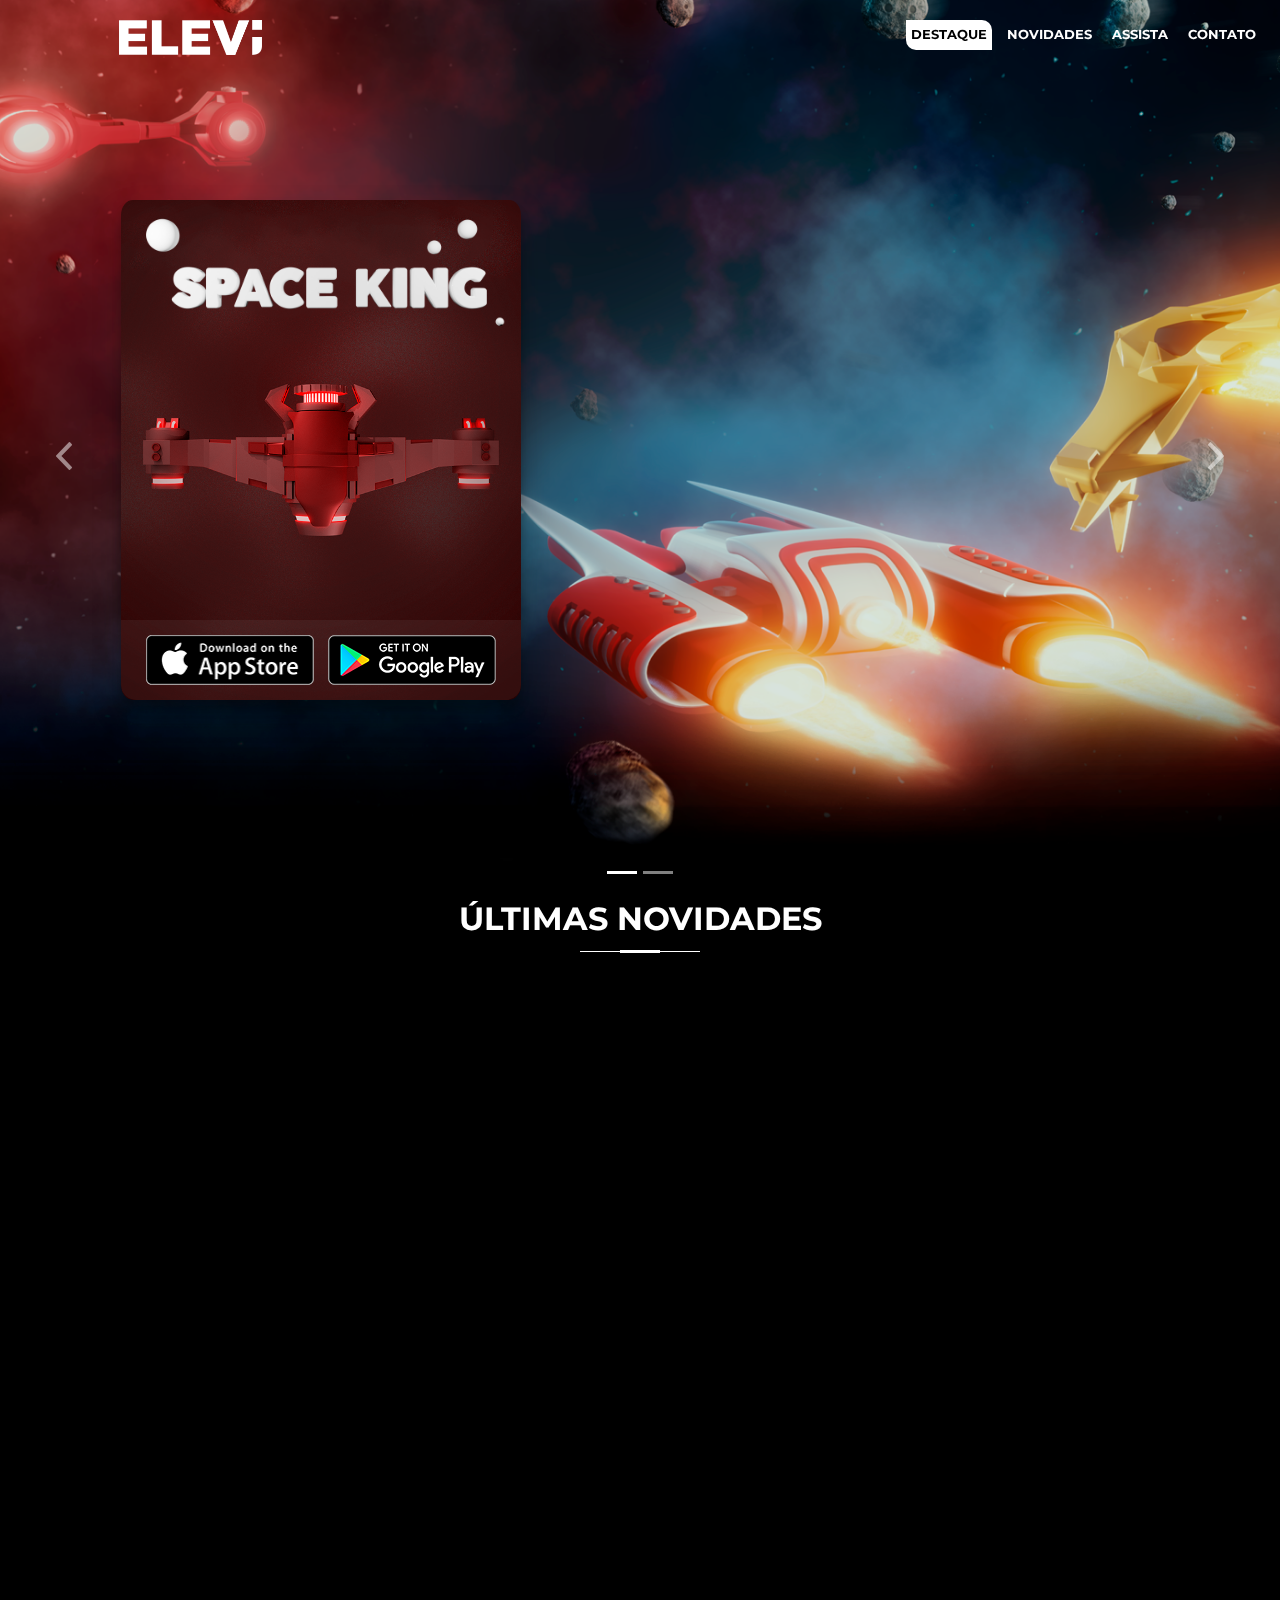
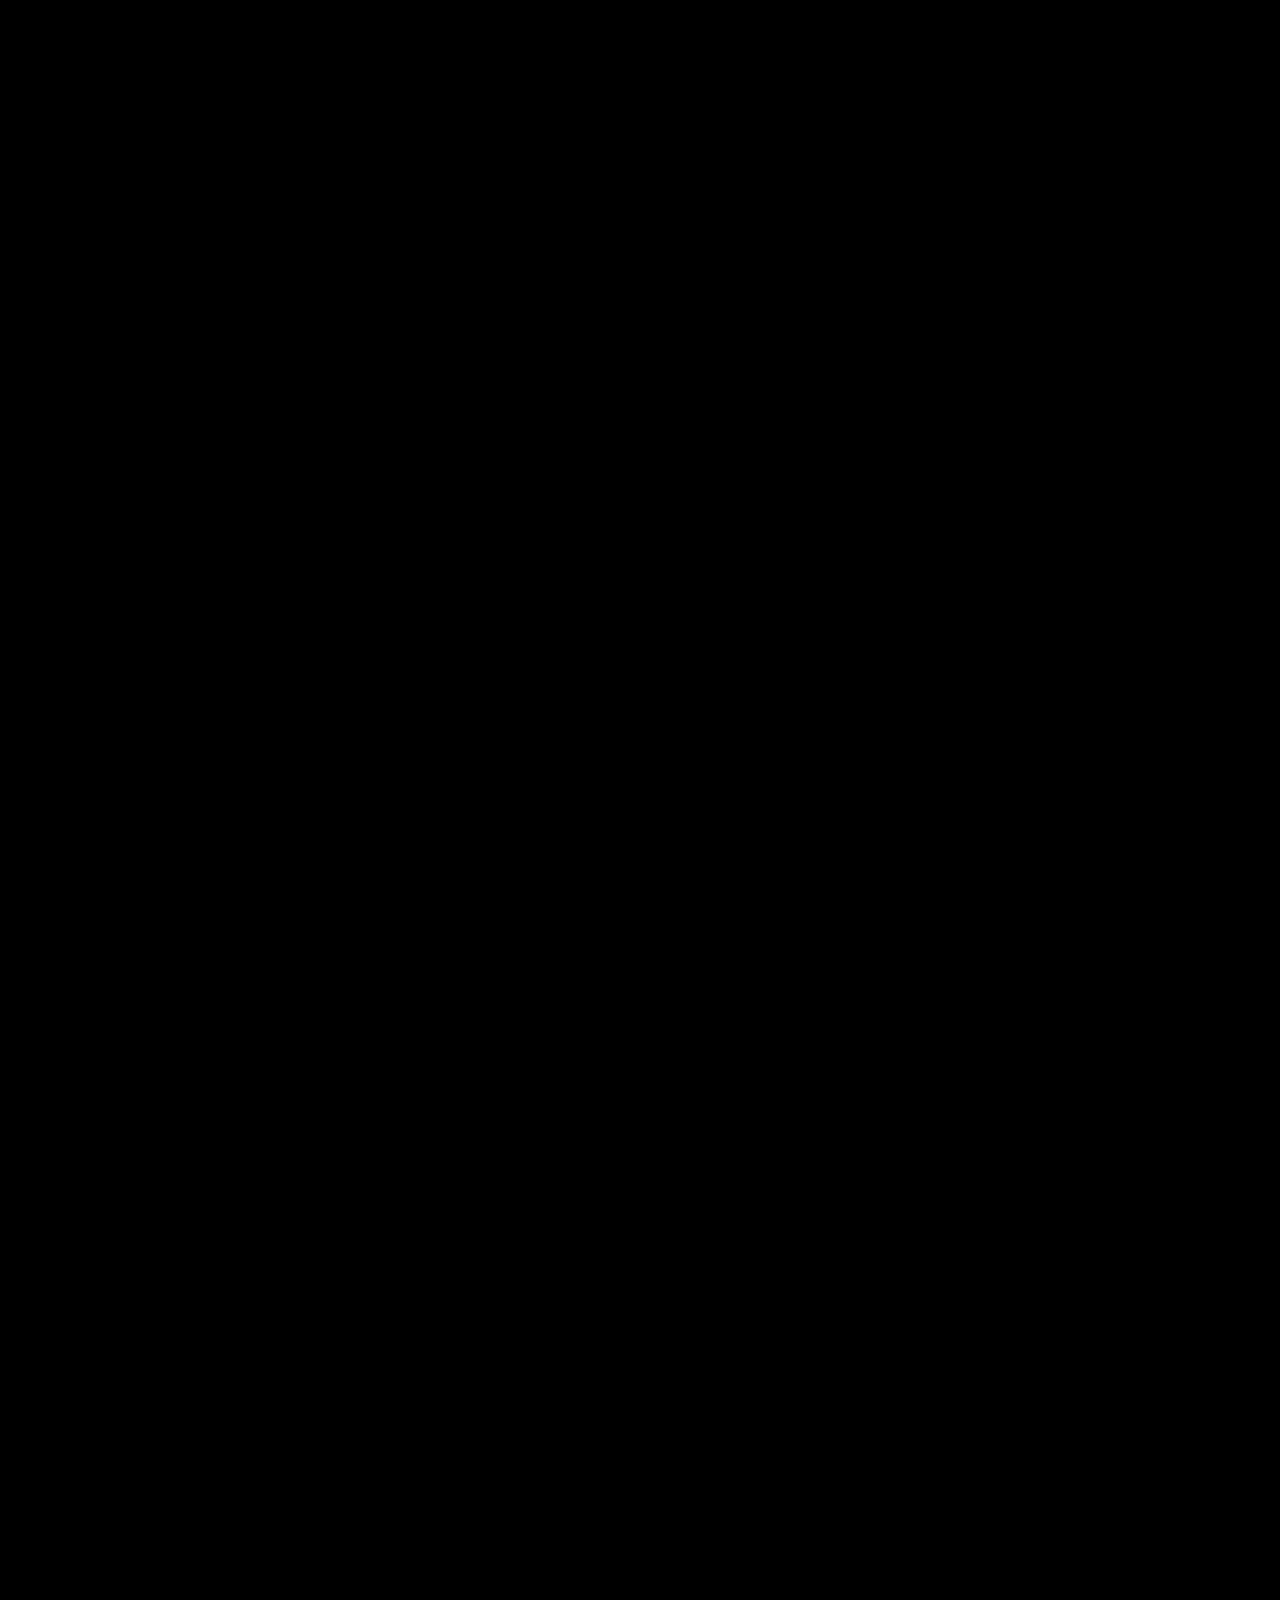
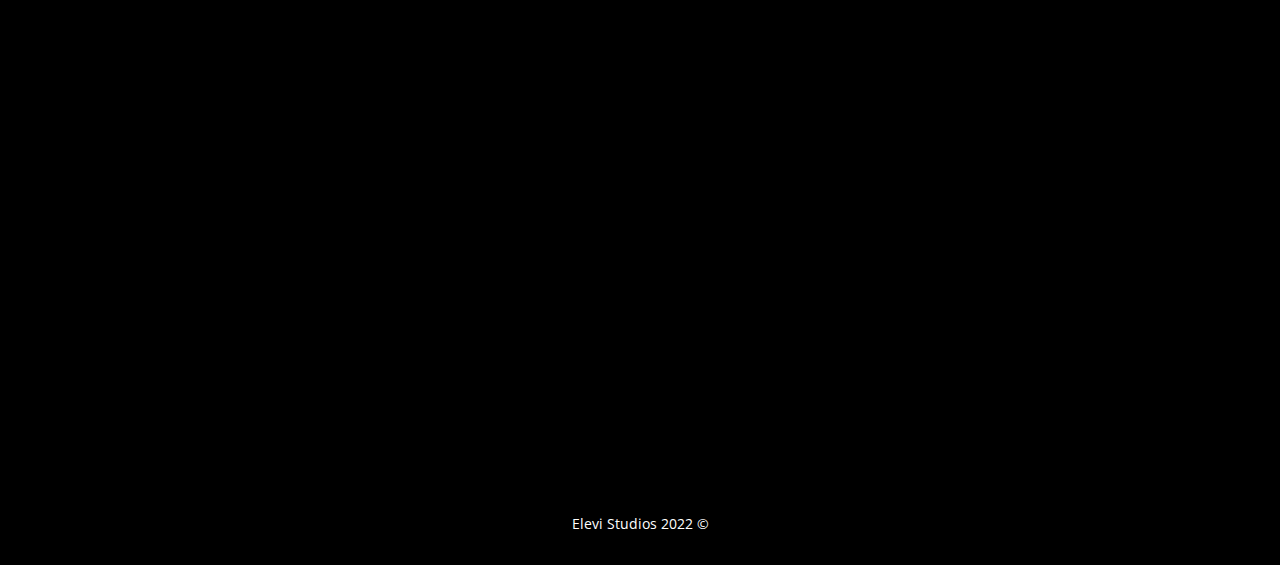
==== commit e4f34c30: "termos de uso page/privacidade page" ====
--- a/index.html
+++ b/index.html
@@ -7,9 +7,10 @@
   <meta content="width=device-width, initial-scale=1.0" name="viewport">
   <meta content="" name="keywords">
   <meta property="og:url" content="http://www.elevistudios.com.br"/>
-  <meta property="og:type" content="website"/>
-  <meta property="og:title"content="Elevi Studios"/>
-  <meta property="og:image" content="img/intro-carousel_games/1.png"/>
+  <meta property="og:type" content=""/>
+  <meta property="og:title"content="Space King"/>
+  <meta property="og:image" content="img/intro-carousel_games/2.png"/>
+  <meta property="fb:app_id" content="471322710885547"/>
   <!-- Favicons -->
   <link href="img/favicon.png" rel="icon">
   <link href="img/apple-touch-icon.png" rel="apple-touch-icon">
@@ -404,6 +405,7 @@
             </div>
           </div>
         </div>
+        
         <div class="form">
           <form action="formulario_contato.php" method="post" role="form" class="php-email-form">
             <div class="form-row">
@@ -449,7 +451,7 @@
     Footer
   ============================-->
   <footer id="footer">
-    <div class="copyright"> Elevi Studios 2021 &copy;
+    <div class="copyright"> Elevi Studios 2022 &copy;
       <div class="social-links col-xl-12"> <a href="https://www.facebook.com/elevistudios" target="_blank"
           class="facebook"><i class="fa fa-facebook"></i></a> <a href="https://twitter.com/EleviStudios" target="_blank"
           class="twitter"><i class="fa fa-twitter"></i></a> <a href="https://www.instagram.com/elevidesign"
@@ -477,7 +479,6 @@
   <script src="lib/touchSwipe/jquery.touchSwipe.min.js"></script>
   <script type="text/javascript" src="lib/venobox/venobox.min.js"></script>
   <!-- Contact Form JavaScript File -->
-  <script src="contactform/send.js"></script>
   <script type="text/javascript" src="js/main.js"></script>
   <script src="lib/php-email-form/validate.js"></script>
 </body>
--- a/css/style.css
+++ b/css/style.css
@@ -331,7 +331,6 @@
   font-size: 15px;
   padding: 10px;
   color: #fff;
-  /*text-shadow: 3px 3px 9px #ff3e5b;*/
   margin-top: -80px;
 }
 #intro .carousel-card span {
@@ -742,8 +741,9 @@
 #novidades .novidades-card h4 {
   font-weight: 700;
   font-size: 15px;
-  padding: 10px;
-  color: #fff;
+  color: #fff;
+  padding: 20px;
+  text-align:center;
   line-height: 20px;
 }
 #novidades .novidades-card span {
@@ -1558,10 +1558,6 @@
   }
 }
 @media (max-width: 768px) {
-  .back-to-top {
-    bottom: 2%;
-    right: 12%;
-  }
   #header #logo h1 {
     font-size: 28px;
   }
@@ -1606,7 +1602,6 @@
     height: auto;
     margin-top: -30px;
   }
-
   #intro p {
     width: 80% !important;
     margin: 0 auto 30px auto;
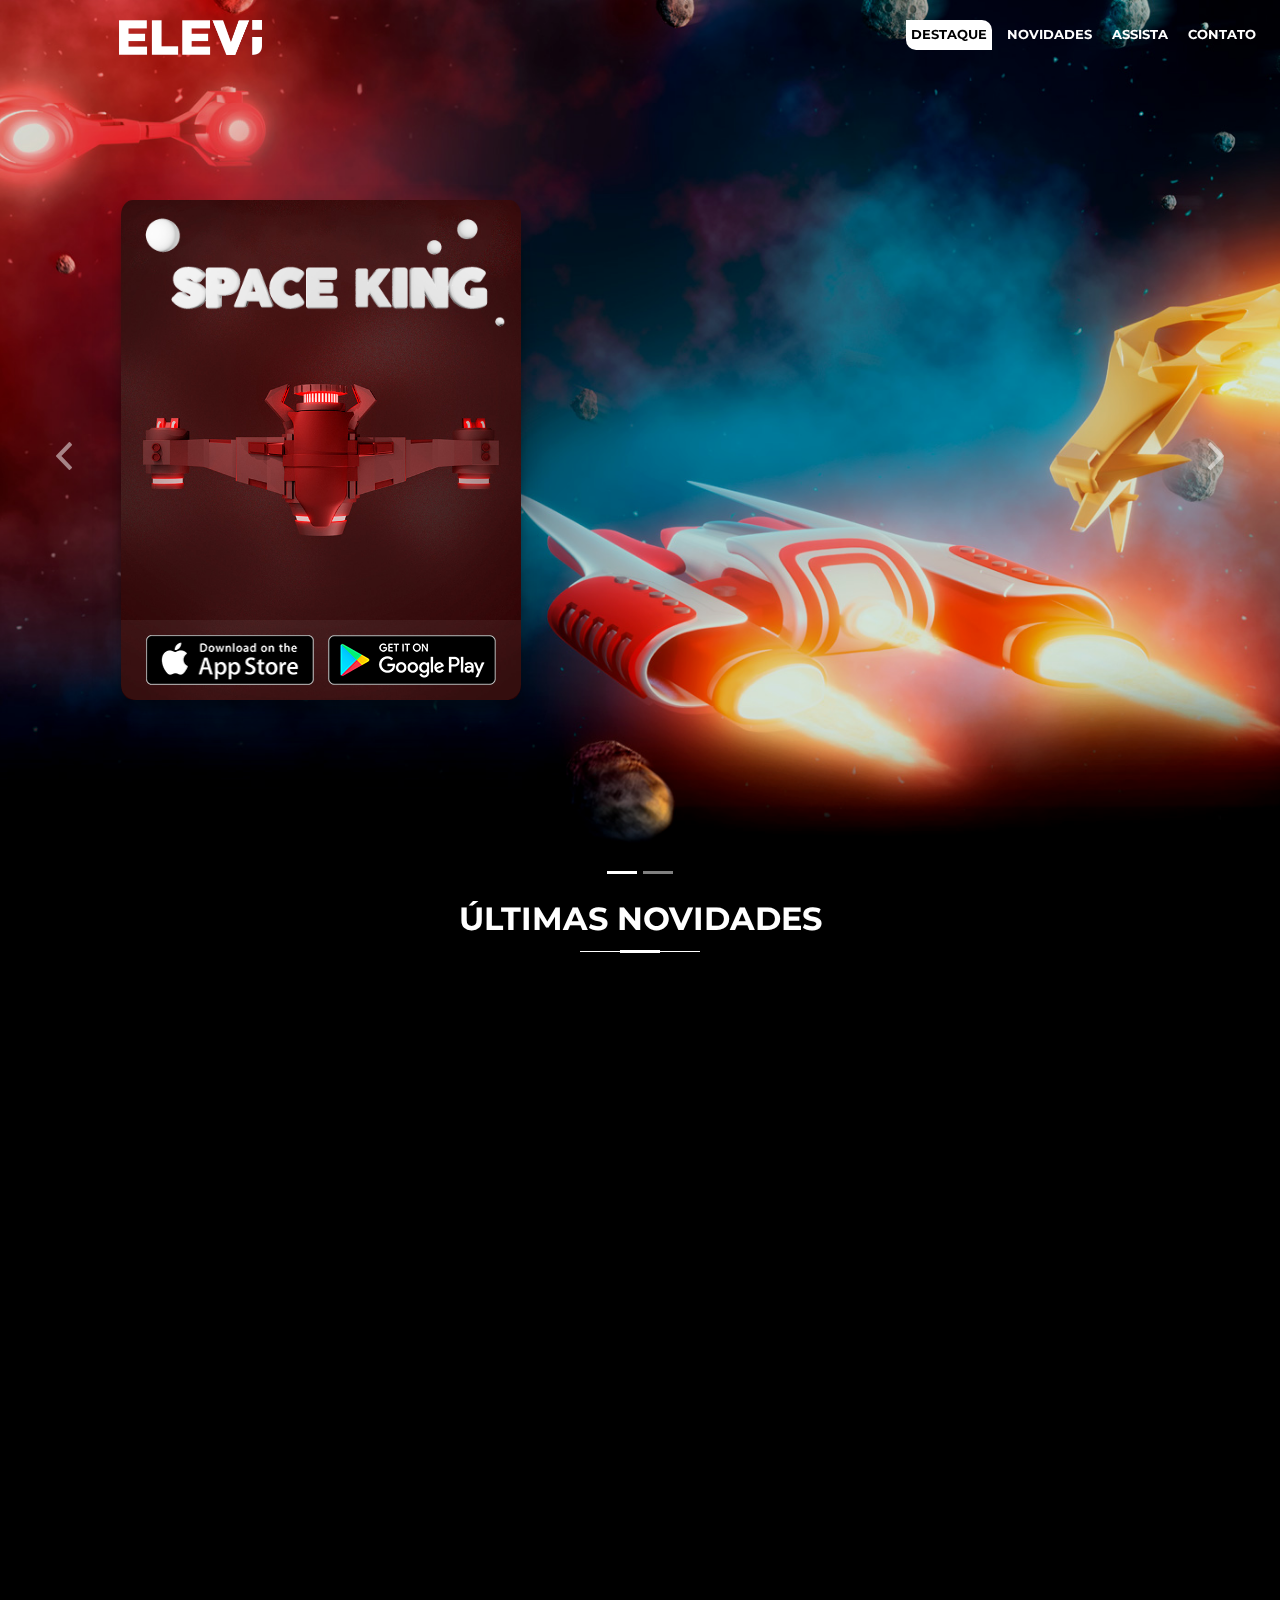
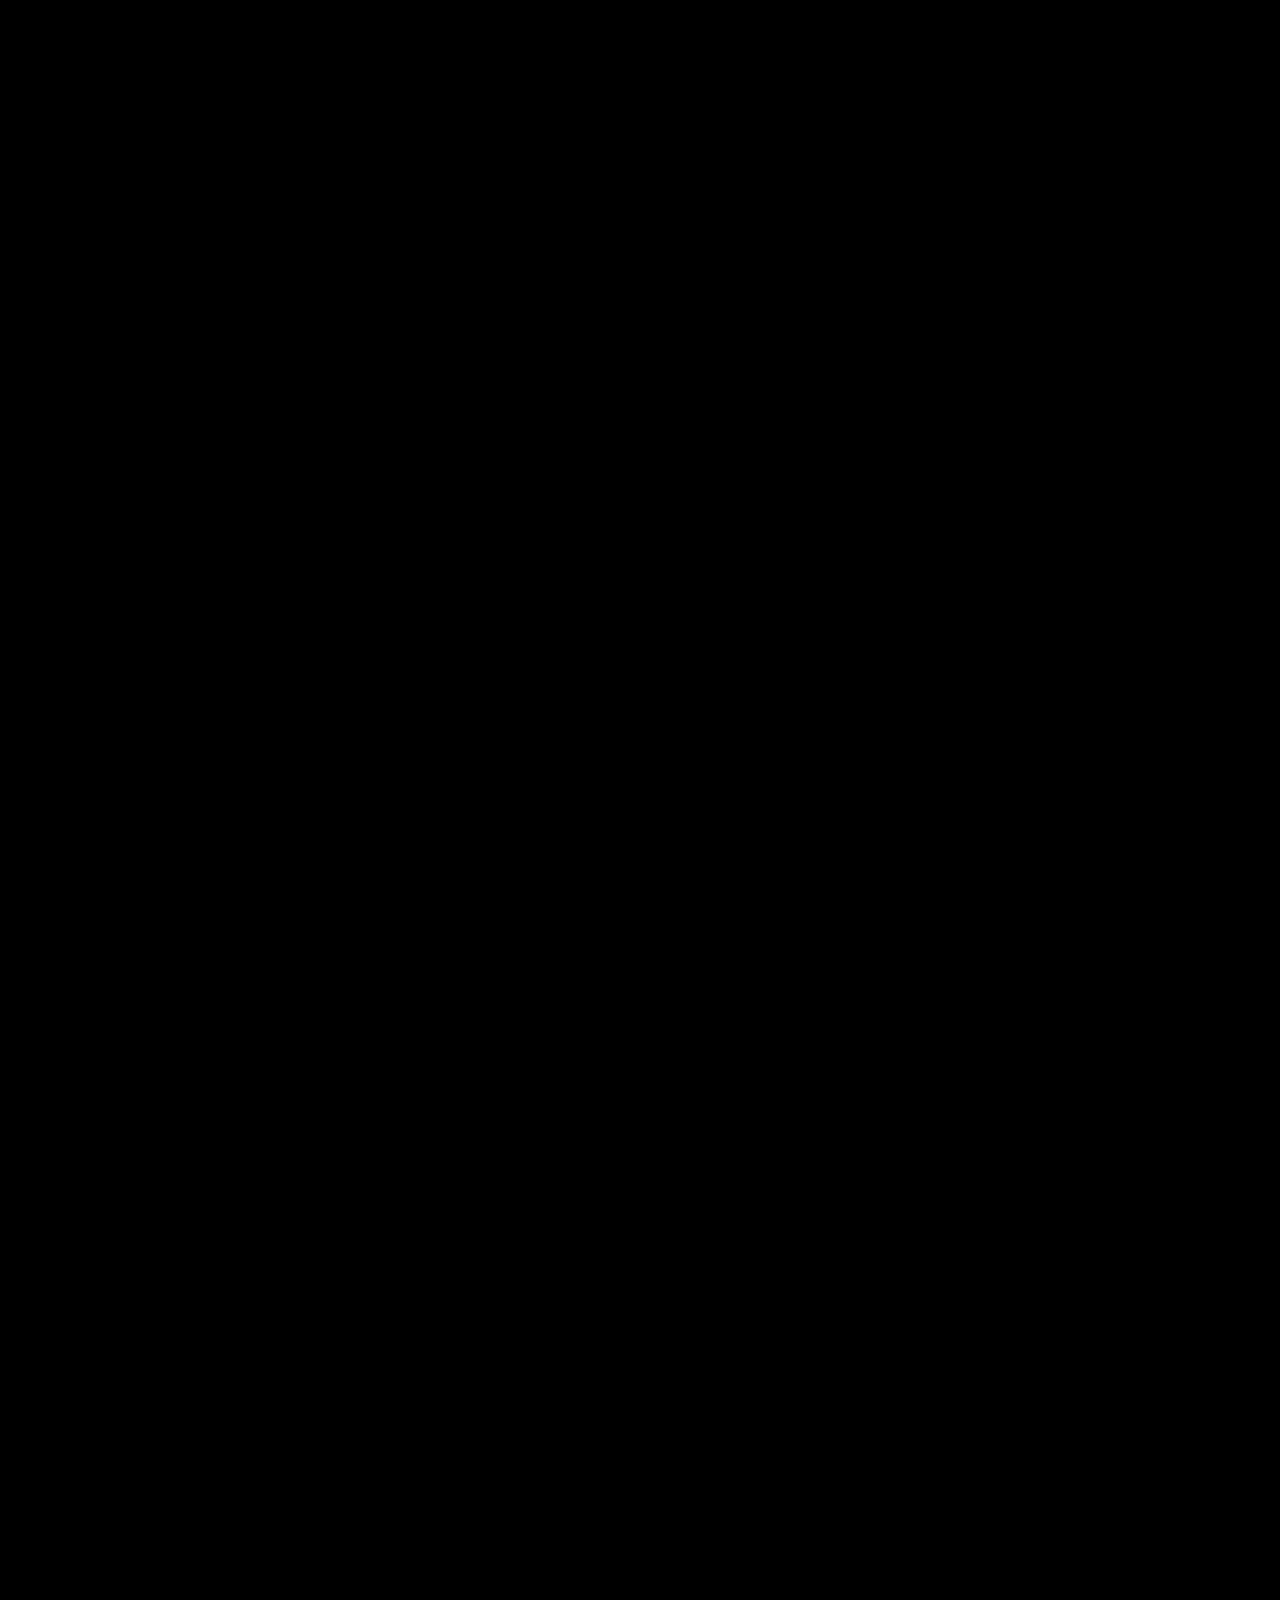
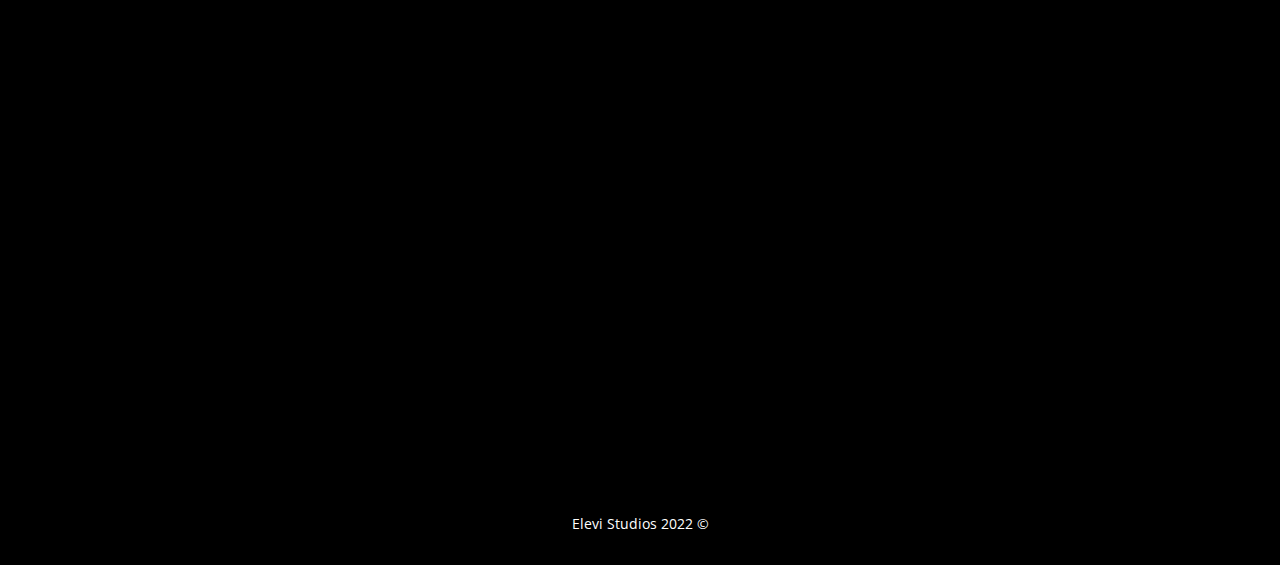
==== commit fb5b8ddd: ":bug: fix(api/share)" ====
--- a/index.html
+++ b/index.html
@@ -62,7 +62,7 @@
         </ol>
         <div class="carousel-inner" role="listbox">
           <div class="carousel-item active">
-            <div class="carousel-background"><img src="img/intro-carousel_games/1.png" alt=""></div>
+            <div class="carousel-background"><img src="img/intro-carousel_games/1.jpg" alt=""></div>
             <div class="carousel-container">
               <div class="carousel-content">
                 <div class="col-lg-2 col-md-5 wow bounceInLeft " data-wow-delay="0.3s">
@@ -75,9 +75,9 @@
                       </div>
                     </div>
                     <div class="download-buttons">
-                      <a class="button" href="contagem.html" target="_blank"><img
+                      <a class="button" href="https://apps.apple.com/us/app/space-king-first-adventure/id1609779654" target="_blank"><img
                           src="img/Logos/appstore.png"></a>
-                      <a class="button" href="contagem.html" target="_blank"><img
+                      <a class="button" href="https://play.google.com/store/apps/details?id=com.EleviStudios.SpaceKing" target="_blank"><img
                           src="img/Logos/googleplay.png"></a>
                     </div>
                   </div>
@@ -87,7 +87,7 @@
           </div>
 
           <div class="carousel-item">
-            <div class="carousel-background"><img src="img/intro-carousel_games/2.png" alt=""></div>
+            <div class="carousel-background"><img src="img/intro-carousel_games/2.jpg" alt=""></div>
             <div class="carousel-container">
               <div class="carousel-content">
                 <div class="col-lg-2 col-md-5" data-wow-delay="0.3s">
@@ -102,9 +102,9 @@
                       </div>
                     </div>
                     <div class="download-buttons">
-                      <a class="button" href="contagem.html" target="_blank"><img
+                      <a class="button" href="" target="_blank"><img
                           src="img/Logos/appstore.png"></a>
-                      <a class="button" href="/contagem.html" target="_blank"><img
+                      <a class="button" href="https://play.google.com/store/apps/details?id=com.EleviStudios.SpaceKing" target="_blank"><img
                           src="img/Logos/googleplay.png"></a>
                     </div>
                   </div>
@@ -136,7 +136,7 @@
 
           <div class="col-md-4 wow fadeInRight" data-wow-delay="0.1s">
             <header id="date" class="date">01/02/2021</header>
-            <div id= "novidades-card" class="novidades-card" onmouseenter="teste(this)">
+            <div id= "novidades-card" class="novidades-card">
               <div class="card-info">
                 <div class="card-info-content">
                   <h4 id="novidades-card-info-text" >
@@ -193,107 +193,6 @@
 
     <!-- #player video -->
 
-
-    <!--==========================
-      JOGOS
-    ============================-->
-    <section id="portfolio" class="section-bg">
-      <div class="container">
-        <header class="section-header">
-          <h3 class="section-title">JOGOS</h3>
-        </header>
-        <div class="row">
-          <div class="col-lg-12">
-            <ul id="portfolio-flters">
-              <li data-filter="*" class="filter-active">Todos&nbsp;</li>
-              <li data-filter=".filter-pc">PC</li>
-              <li data-filter=".filter-mobile">Mobile&nbsp;</li>
-            </ul>
-          </div>
-        </div>
-
-
-        <div id="design" class="row portfolio-container">
-          <div class="col-lg-4 col-md-6 portfolio-item filter-pc wow fadeInUp">
-            <div class="portfolio-wrap">
-              <figure> <img src="img/portfolio/Design-3d/3.png" class="img-fluid" alt=""> <a
-                  href="img/portfolio/Design-3d/3.png" data-lightbox="portfolio" data-title="" class="link-preview"
-                  title=""><i class="ion ion-eye"></i></a> <a href="#" class="link-details" title="Baixar"><i
-                    class="ion ion-android-open"></i></a> </figure>
-              <div class="portfolio-info">
-                <h4><a href="#">JOGO 1&nbsp;</a></h4>
-                <p>STEAM / EPIC STORE&nbsp;</p>
-              </div>
-            </div>
-          </div>
-          <div class="col-lg-4 col-md-6 portfolio-item filter-pc wow fadeInUp" data-wow-delay="0.2s">
-            <div class="portfolio-wrap">
-              <figure> <img src="img/portfolio/Design-3d/3.png" class="img-fluid" alt=""> <a
-                  href="img/portfolio/Design-3d/3.png" class="link-preview" data-lightbox="portfolio" data-title=""
-                  title=""><i class="ion ion-eye"></i></a> <a href="#" class="link-details" title="Baixar "><i
-                    class="ion ion-android-open"></i></a> </figure>
-              <div class="portfolio-info">
-                <h4><a href="#">JOGO 2&nbsp;</a></h4>
-                <p>STEAM / EPIC STORE</p>
-              </div>
-            </div>
-          </div>
-          <div class="col-lg-4 col-md-6 portfolio-item filter-pc wow fadeInUp" data-wow-delay="0.2s">
-            <div class="portfolio-wrap">
-              <figure> <img src="img/portfolio/Design-3d/3.png" class="img-fluid" alt=""> <a
-                  href="img/portfolio/Design-3d/3.png" class="link-preview" data-lightbox="portfolio" data-title=""
-                  title=""><i class="ion ion-eye"></i></a> <a href="#" class="link-details" title="Baixar "><i
-                    class="ion ion-android-open"></i></a> </figure>
-              <div class="portfolio-info">
-                <h4><a href="#">JOGO 3</a></h4>
-                <p>STEAM / EPIC STORE</p>
-              </div>
-            </div>
-          </div>
-
-
-          <div class="col-lg-4 col-md-6 portfolio-item filter-mobile wow fadeInUp">
-            <div class="portfolio-wrap">
-              <figure> <img src="img/portfolio/Design-3d/3.png" class="img-fluid" alt=""> <a
-                  href="img/portfolio/Design-3d/3.png" class="link-preview" data-lightbox="portfolio" data-title=""
-                  title=""><i class="ion ion-eye"></i></a> <a href="#" class="link-details" title="Baixar "><i
-                    class="ion ion-android-open"></i></a> </figure>
-              <div class="portfolio-info">
-                <h4><a href="#">JOGO 1</a></h4>
-                <p>ANDROID / IOS</p>
-              </div>
-            </div>
-          </div>
-          <div class="col-lg-4 col-md-6 portfolio-item filter-mobile wow fadeInUp">
-            <div class="portfolio-wrap">
-              <figure> <img src="img/portfolio/Design-3d/3.png" class="img-fluid" alt=""> <a
-                  href="img/portfolio/Design-3d/3.png" class="link-preview" data-lightbox="portfolio" data-title=""
-                  title=""><i class="ion ion-eye"></i></a> <a href="#" class="link-details" title="Baixar"><i
-                    class="ion ion-android-open"></i></a> </figure>
-              <div class="portfolio-info">
-                <h4><a href="#">JOGO 2</a></h4>
-                <p>ANDROID / IOS</p>
-              </div>
-            </div>
-          </div>
-          <div class="col-lg-4 col-md-6 portfolio-item filter-mobile wow fadeInUp" data-wow-delay="0.1s">
-            <div class="portfolio-wrap">
-              <figure> <img src="img/portfolio/Design-3d/3.png" class="img-fluid" alt=""> <a
-                  href="img/portfolio/Design-3d/3.png" class="link-preview" data-lightbox="portfolio" data-title=""
-                  title=""><i class="ion ion-eye"></i></a> <a href="#" class="link-details" title="Baixar"><i
-                    class="ion ion-android-open"></i></a> </figure>
-              <div class="portfolio-info">
-                <h4><a href="#">JOGO 3</a></h4>
-                <p>ANDROID / IOS</p>
-              </div>
-            </div>
-          </div>
-
-        </div>
-      </div>
-    </section>
-    <!-- #JOGOS -->
-
     <!--==========================
       Clients Section
     ============================-->
@@ -302,11 +201,7 @@
         <header class="section-header">
           <h3>NOSSOS CLIENTES</h3>
         </header>
-        <div class="owl-carousel clients-carousel"> <img src="img/clients/client-1.png" alt=""> <img
-            src="img/clients/client-2.png" alt=""> <img src="img/clients/client-3.png" alt=""> <img
-            src="img/clients/client-4.png" alt=""> <img src="img/clients/client-5.png" alt=""> <img
-            src="img/clients/client-6.png" alt=""> <img src="img/clients/client-7.png" alt=""> <img
-            src="img/clients/client-8.png" alt=""> </div>
+        <div class="owl-carousel clients-carousel"></div>
       </div>
     </section>
 
--- a/css/style.css
+++ b/css/style.css
@@ -237,7 +237,7 @@
   width: 400px;
   height: 500px;
   border-radius: 3%;
-  background-image: url("/img/card-img.png");
+  background-image: url("/img/card-img.jpg");
   background-repeat: no-repeat;
   background-size: cover;
   background-position: center;
@@ -942,137 +942,8 @@
   text-align: left;
   transition: 0.9s;
 }
-/* Portfolio Section
---------------------------------*/
-#portfolio {
-  padding: 60px 0;
-  display: none;
-}
-#portfolio #portfolio-flters {
-  padding: 0;
-  margin: 5px 0 35px 0;
-  list-style: none;
-  text-align: center;
-}
-#portfolio #portfolio-flters li {
-  cursor: pointer;
-  margin: 15px 15px 15px 0;
-  display: inline-block;
-  padding: 10px 20px;
-  font-size: 12px;
-  line-height: 20px;
-  color: #fff;
-  border-radius: 4px;
-  text-transform: uppercase;
-  background: #060606;
-  margin-bottom: 5px;
-  transition: all 0.3s ease-in-out;
-}
-#portfolio #portfolio-flters li:hover,
-#portfolio #portfolio-flters li.filter-active {
-  box-shadow: 0 0 0px 1px white;
-  color: #fff;
-  background: #353535;
-}
-#portfolio #portfolio-flters li:last-child {
-  margin-right: 0;
-}
-#portfolio .portfolio-wrap {
-  box-shadow: 0px 2px 12px rgba(0, 0, 0, 0.08);
-  transition: 0.3s;
-}
-#portfolio .portfolio-wrap:hover {
-  box-shadow: 0px 4px 14px rgba(0, 0, 0, 0.16);
-}
-#portfolio .portfolio-item {
-  position: relative;
-  height: 360px;
-  overflow: hidden;
-}
-#portfolio .portfolio-item figure {
-  background: #000;
-  overflow: hidden;
-  height: 240px;
-  position: relative;
-  border-radius: 4px 4px 0 0;
-  margin: 0;
-}
-#portfolio .portfolio-item figure:hover img {
-  opacity: 0.4;
-  transition: 0.3s;
-}
-#portfolio .portfolio-item figure .link-preview,
-#portfolio .portfolio-item figure .link-details {
-  position: absolute;
-  display: inline-block;
-  opacity: 0;
-  line-height: 1;
-  text-align: center;
-  width: 36px;
-  height: 36px;
-  background: #fff;
-  border-radius: 50%;
-  transition: 0.2s linear;
-}
-#portfolio .portfolio-item figure .link-preview i,
-#portfolio .portfolio-item figure .link-details i {
-  padding-top: 6px;
-  font-size: 22px;
-  color: #000;
-}
-#portfolio .portfolio-item figure .link-preview:hover,
-#portfolio .portfolio-item figure .link-details:hover {
-  background: #000;
-}
-#portfolio .portfolio-item figure .link-preview:hover i,
-#portfolio .portfolio-item figure .link-details:hover i {
-  color: #fff;
-}
-#portfolio .portfolio-item figure .link-preview {
-  left: calc(50% - 38px);
-  top: calc(50% - 18px);
-}
-#portfolio .portfolio-item figure .link-details {
-  right: calc(50% - 38px);
-  top: calc(50% - 18px);
-}
-#portfolio .portfolio-item figure:hover .link-preview {
-  opacity: 1;
-  left: calc(50% - 44px);
-}
-#portfolio .portfolio-item figure:hover .link-details {
-  opacity: 1;
-  right: calc(50% - 44px);
-}
-#portfolio .portfolio-item .portfolio-info {
-  background: #060606;
-  text-align: center;
-  padding: 30px;
-  height: 90px;
-  border-radius: 0 0 3px 3px;
-}
-#portfolio .portfolio-item .portfolio-info h4 {
-  font-size: 18px;
-  line-height: 1px;
-  font-weight: 700;
-  margin-bottom: 18px;
-  padding-bottom: 0;
-}
-#portfolio .portfolio-item .portfolio-info h4 a {
-  color: #fff;
-}
-#portfolio .portfolio-item .portfolio-info h4 a:hover {
-  color: #060606;
-  text-shadow: 0 0 10px white;
-}
-#portfolio .portfolio-item .portfolio-info p {
-  padding: 0;
-  margin: 0;
-  color: #b8b8b8;
-  font-weight: 500;
-  font-size: 14px;
-  text-transform: uppercase;
-}
+
+
 /* Clients Section
 --------------------------------*/
 #clients {
